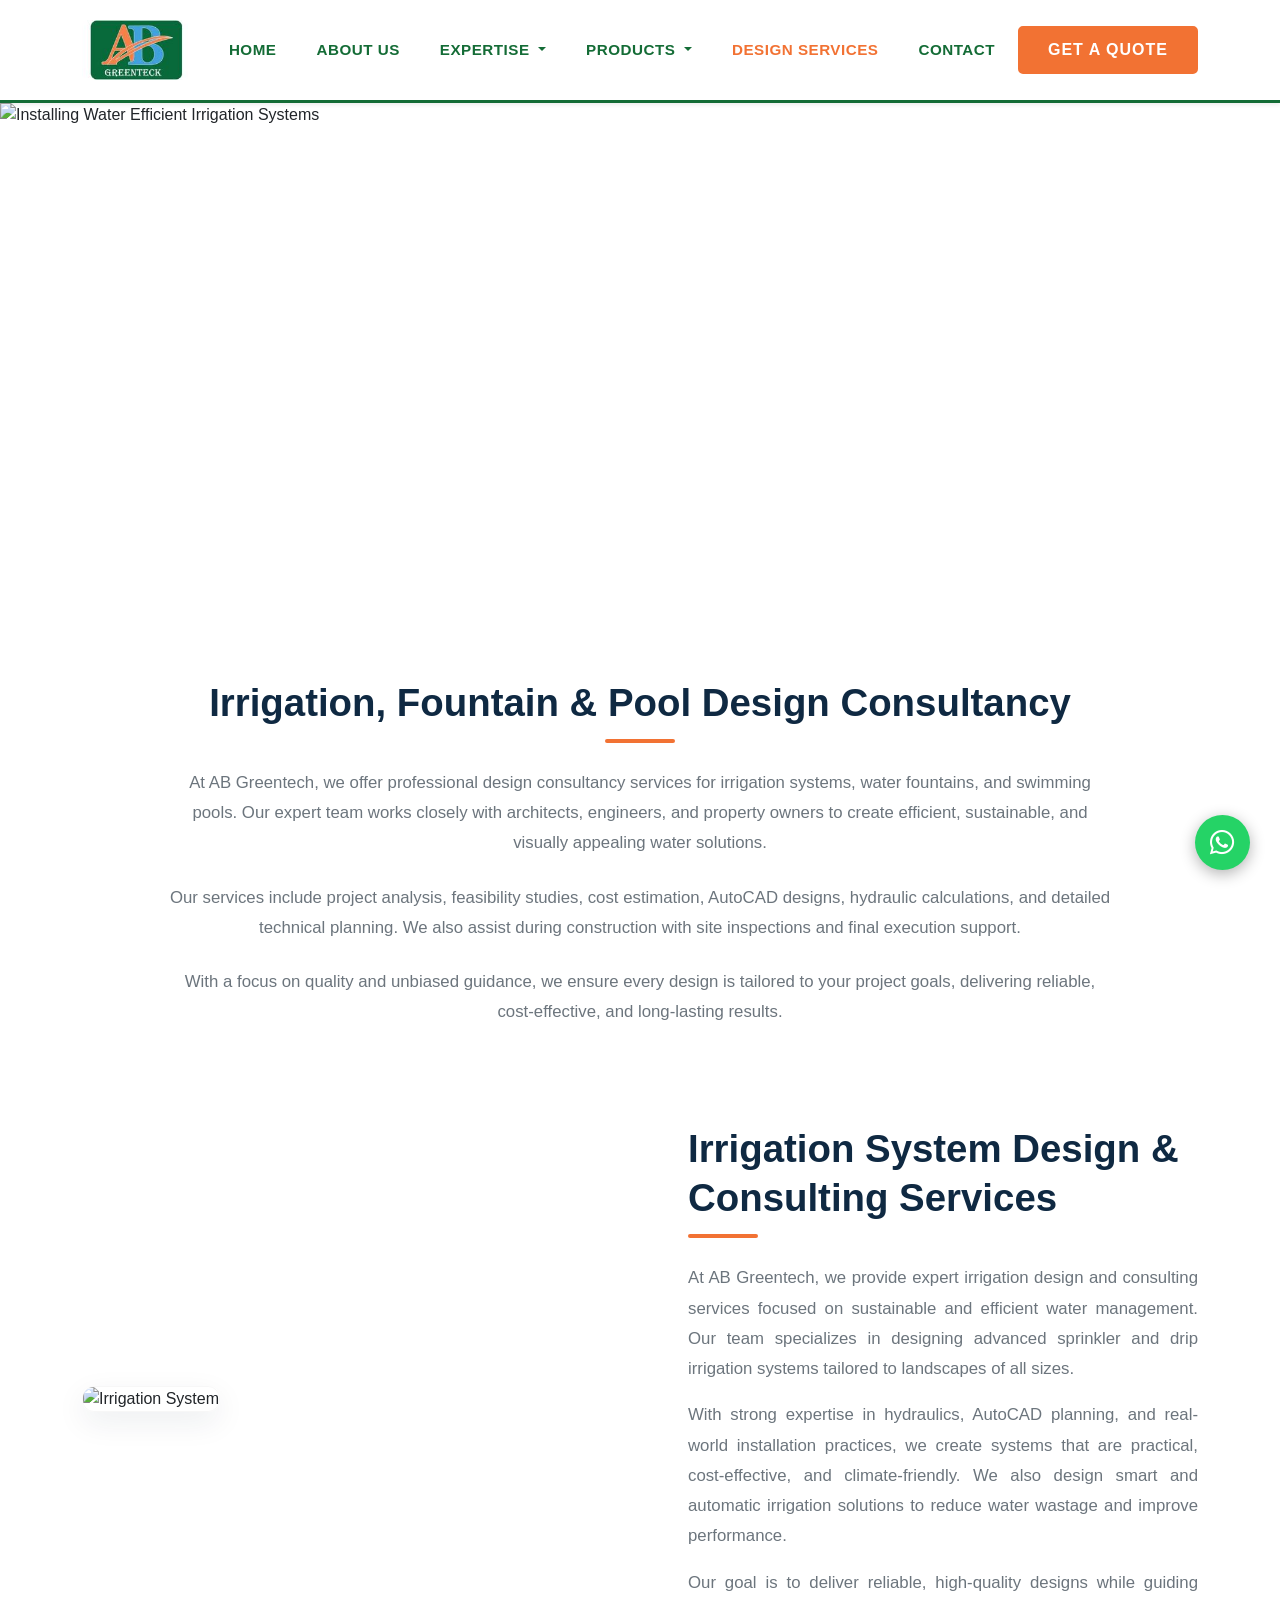
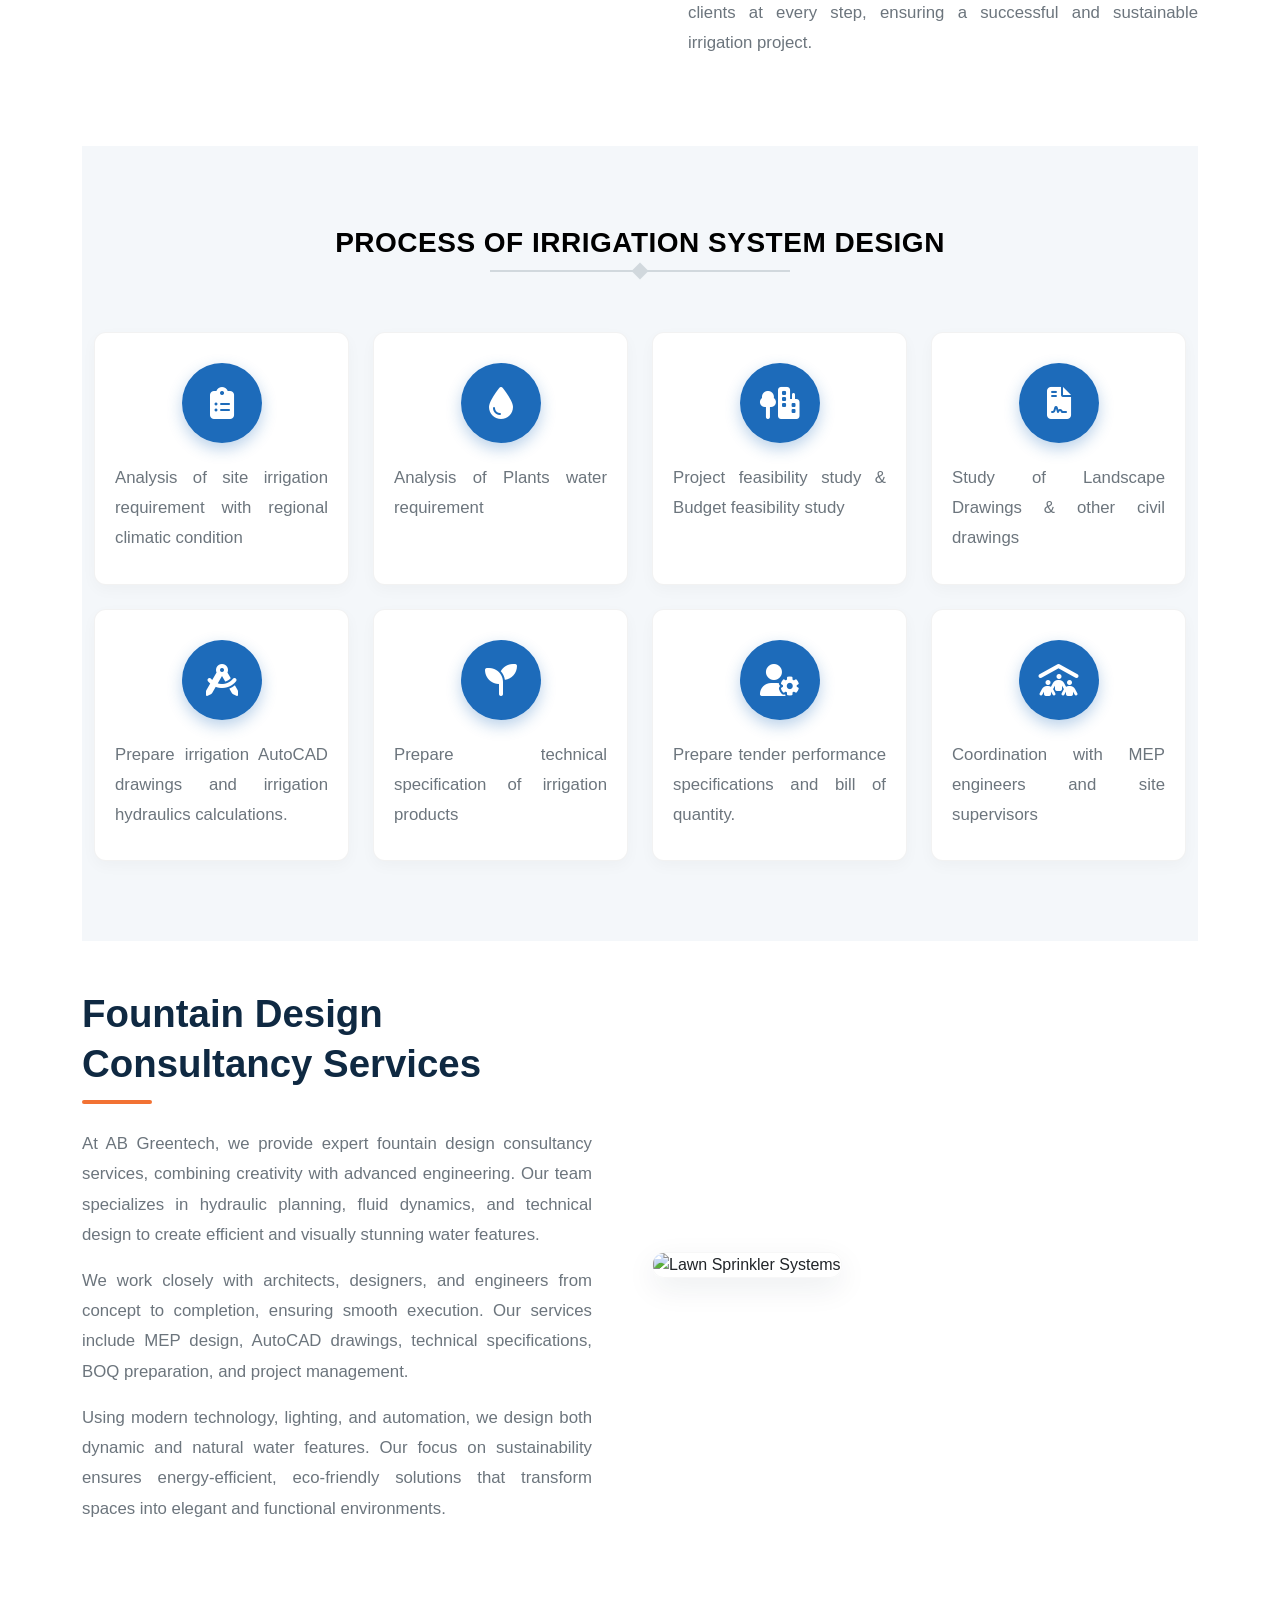
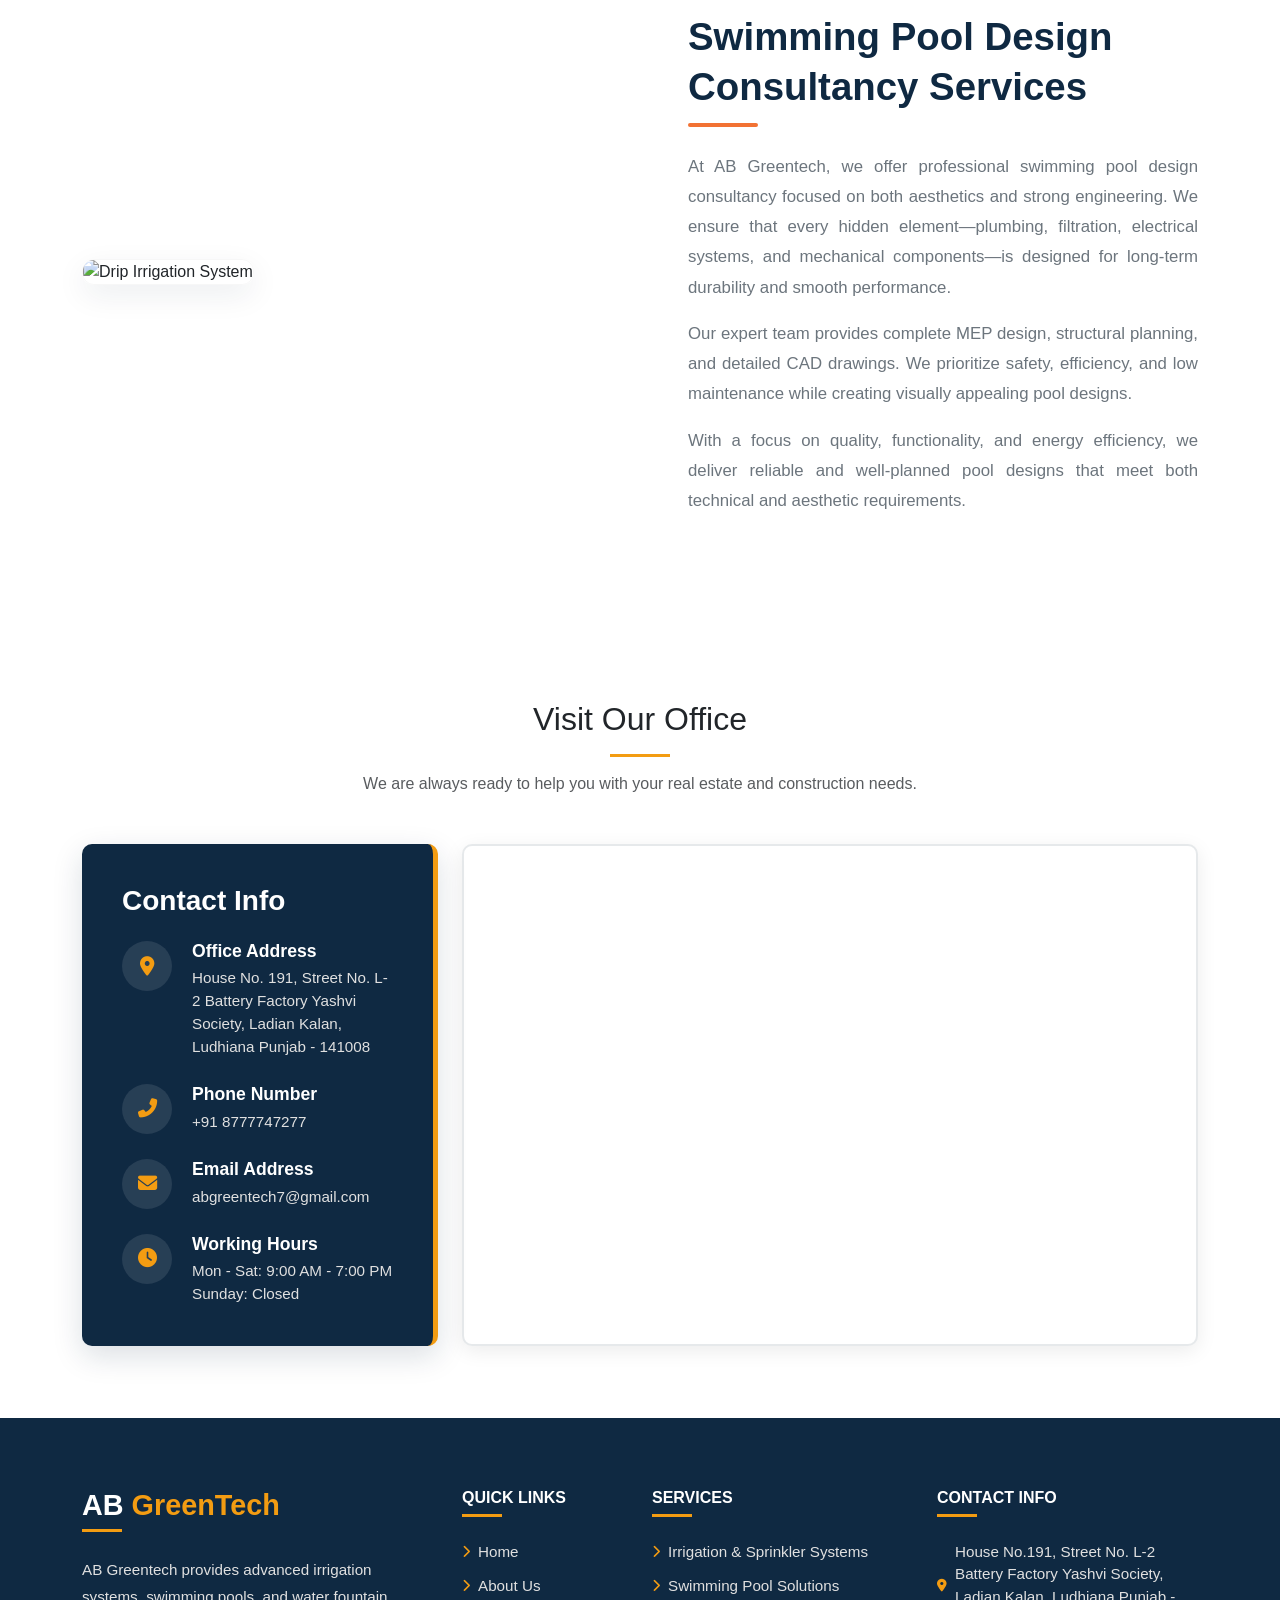
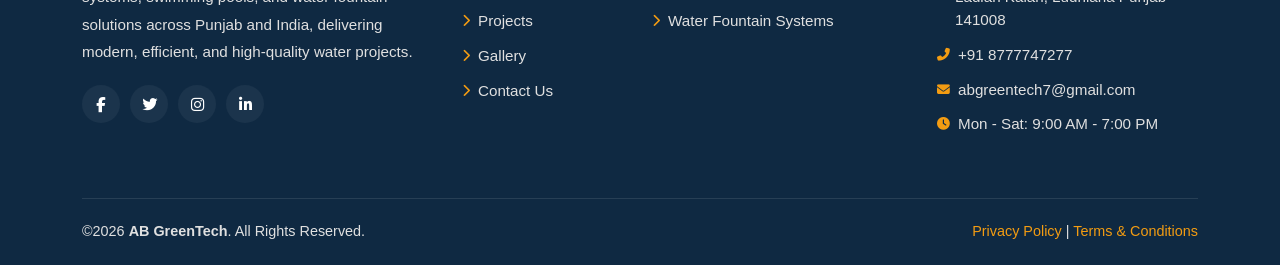
==== about.html @ 2b4dbdc3 "code updated" ====
<!DOCTYPE html>
<html lang="en">
<head>
    <meta charset="UTF-8">
    <meta name="viewport" content="width=device-width, initial-scale=1.0">
    <title>AB Green Tech | Premium Irrigation Systems</title>
    
    <link href="https://cdn.jsdelivr.net/npm/bootstrap@5.3.0/dist/css/bootstrap.min.css" rel="stylesheet">
    <link rel="stylesheet" href="https://cdnjs.cloudflare.com/ajax/libs/font-awesome/6.4.0/css/all.min.css">
    <link href="https://fonts.googleapis.com/css2?family=Poppins:wght@500;600;700&family=Roboto:wght@300;400;500&display=swap" rel="stylesheet">

    <link rel="stylesheet" href="style.css">
</head>
<body>

      <!-- ================== Header Section ================ -->
    <nav class="navbar navbar-expand-lg sticky-top shadow-sm">
    <div class="container">
      <a class="navbar-brand" href="/">
        <img src="images/ABGreenTech_logo.jpg" alt="AB Greenteck Logo" height="60" width="auto" />
      </a>

      <button class="navbar-toggler border-0" type="button" data-bs-toggle="collapse" data-bs-target="#navbarNav"
        aria-controls="navbarNav" aria-expanded="false" aria-label="Toggle navigation">
        <span class="navbar-toggler-icon"></span>
      </button>

      <div class="collapse navbar-collapse justify-content-center" id="navbarNav">
        <ul class="navbar-nav">
          <li class="nav-item">
            <a class="nav-link" href="/">Home</a>
          </li>
          <li class="nav-item">
            <a class="nav-link" href="about.html">About Us</a>
          </li>

          <li class="nav-item dropdown">
            <a class="nav-link dropdown-toggle" href="#" id="servicesDropdown" role="button" data-bs-toggle="dropdown"
              aria-expanded="false">
              Expertise
            </a>
            <ul class="dropdown-menu border-0 shadow-sm" aria-labelledby="servicesDropdown">
              <li>
                <a class="dropdown-item" href="smart-irrigation.html">IRRIGATION SYSTEMS</a>
              </li>
              <li>
                <a class="dropdown-item" href="water-fountain.html">FOUNTAIN & WATER FEATURES</a>
              </li>
              <li><a class="dropdown-item" href="pool.html">SWIMMING POOLS</a></li>
            </ul>
          </li>

          <li class="nav-item dropdown">
            <a class="nav-link dropdown-toggle" href="#" id="servicesDropdown" role="button" data-bs-toggle="dropdown"
              aria-expanded="false">
              PRODUCTS
            </a>
            <ul class="dropdown-menu border-0 shadow-sm" aria-labelledby="servicesDropdown">
              <li>
                <a class="dropdown-item text-uppercase" href="smart-irrigation.html">Irrigation Equipments</a>
              </li>
              <li>
                <a class="dropdown-item text-uppercase" href="water-fountain.html">WATER FOUNTAIN Equipments</a>
              </li>
              <li><a class="dropdown-item text-uppercase" href="pool.html">SWIMMING Equipments </a></li>
            </ul>
          </li>
          <li class="nav-item">
            <a class="nav-link active" href="design-services.html">Design Services</a>
          </li>
          <li class="nav-item">
            <a class="nav-link" href="contact.html">Contact</a>
          </li>
        </ul>
      </div>

      <div class="d-none d-lg-block">
        <a href="contact.html" class="btn btn-ab-theme">Get a Quote</a>
      </div>
    </div>
  </nav>

    <div class="hero-banner">
        <img src="https://blurain.in/wp-content/uploads/2024/10/professional-water-fountains-671b62313dab2.webp" alt="Installing Water Efficient Irrigation Systems">
    </div>

    <div class="container section-padding text-center">
        <div class="row justify-content-center">
            <div class="col-lg-10">
                <h2 class="section-title text-center">Irrigation, Fountain & Pool Design Consultancy</h2>
                <p class="mt-4 text-center">At AB Greentech, we offer professional design consultancy services for irrigation systems, water fountains, and swimming pools. Our expert team works closely with architects, engineers, and property owners to create efficient, sustainable, and visually appealing water solutions.</p>

                <p class="mt-4 text-center">Our services include project analysis, feasibility studies, cost estimation, AutoCAD designs, hydraulic calculations, and detailed technical planning. We also assist during construction with site inspections and final execution support.</p>

                <p class="mt-4 text-center">With a focus on quality and unbiased guidance, we ensure every design is tailored to your project goals, delivering reliable, cost-effective, and long-lasting results.</p>
            </div>
        </div>
    </div>

    <div class="container pb-5">
        <div class="row align-items-center mb-5 pb-lg-4">
            <div class="col-md-6">
                <img src="https://blurain.in/wp-content/uploads/2024/10/2.jpg" alt="Irrigation System" class="content-img">
            </div>
            <div class="col-md-6 ps-lg-5">
                <h2 class="section-title">Irrigation System Design & Consulting Services</h2>
                <p>
                  At AB Greentech, we provide expert irrigation design and consulting services focused on sustainable and efficient water management. Our team specializes in designing advanced sprinkler and drip irrigation systems tailored to landscapes of all sizes.
                  </p>
                  <p>
                  With strong expertise in hydraulics, AutoCAD planning, and real-world installation practices, we create systems that are practical, cost-effective, and climate-friendly. We also design smart and automatic irrigation solutions to reduce water wastage and improve performance.
                </p>
                  <p>
                  Our goal is to deliver reliable, high-quality designs while guiding clients at every step, ensuring a successful and sustainable irrigation project.
                </p>
            </div>
        </div>

        <section class="process-section">
      <div class="container-fluid">
        
        <div class="text-center">
          <h2 class="process-heading">Process Of Irrigation System Design</h2>
          <div class="custom-divider"></div>
        </div>

        <div class="row g-4">
          
          <div class="col-12 col-sm-6 col-lg-3">
            <div class="icon-box">
              <div class="icon-wrapper">
                <i class="fa-solid fa-clipboard-list"></i>
              </div>
              <p class="icon-box-text">Analysis of site irrigation requirement with regional climatic condition</p>
            </div>
          </div>

          <div class="col-12 col-sm-6 col-lg-3">
            <div class="icon-box">
              <div class="icon-wrapper">
                <i class="fa-solid fa-droplet"></i>
              </div>
              <p class="icon-box-text">Analysis of Plants water requirement</p>
            </div>
          </div>

          <div class="col-12 col-sm-6 col-lg-3">
            <div class="icon-box">
              <div class="icon-wrapper">
                <i class="fa-solid fa-tree-city"></i>
              </div>
              <p class="icon-box-text">Project feasibility study & Budget feasibility study</p>
            </div>
          </div>

          <div class="col-12 col-sm-6 col-lg-3">
            <div class="icon-box">
              <div class="icon-wrapper">
                <i class="fa-solid fa-file-contract"></i>
              </div>
              <p class="icon-box-text">Study of Landscape Drawings & other civil drawings</p>
            </div>
          </div>

          <div class="col-12 col-sm-6 col-lg-3">
            <div class="icon-box">
              <div class="icon-wrapper">
                <i class="fa-solid fa-compass-drafting"></i>
              </div>
              <p class="icon-box-text">Prepare irrigation AutoCAD drawings and irrigation hydraulics calculations.</p>
            </div>
          </div>

          <div class="col-12 col-sm-6 col-lg-3">
            <div class="icon-box">
              <div class="icon-wrapper">
                <i class="fa-solid fa-seedling"></i>
              </div>
              <p class="icon-box-text">Prepare technical specification of irrigation products</p>
            </div>
          </div>

          <div class="col-12 col-sm-6 col-lg-3">
            <div class="icon-box">
              <div class="icon-wrapper">
                <i class="fa-solid fa-user-gear"></i>
              </div>
              <p class="icon-box-text">Prepare tender performance specifications and bill of quantity.</p>
            </div>
          </div>

          <div class="col-12 col-sm-6 col-lg-3">
            <div class="icon-box">
              <div class="icon-wrapper">
                <i class="fa-solid fa-people-roof"></i>
              </div>
              <p class="icon-box-text">Coordination with MEP engineers and site supervisors</p>
            </div>
          </div>

        </div> </div>
    </section>

        <div class="row align-items-center my-5 pb-lg-4 flex-md-row-reverse">
            <div class="col-md-6">
                <img src="https://blurain.in/wp-content/uploads/2024/10/3-e1729254098242.jpg" alt="Lawn Sprinkler Systems" class="content-img">
            </div>
            <div class="col-md-6 pe-lg-5">
                <h2 class="section-title">Fountain Design Consultancy Services</h2>
                <p>At AB Greentech, we provide expert fountain design consultancy services, combining creativity with advanced engineering. Our team specializes in hydraulic planning, fluid dynamics, and technical design to create efficient and visually stunning water features.</p>

                <p>We work closely with architects, designers, and engineers from concept to completion, ensuring smooth execution. Our services include MEP design, AutoCAD drawings, technical specifications, BOQ preparation, and project management.</p>

                <p>Using modern technology, lighting, and automation, we design both dynamic and natural water features. Our focus on sustainability ensures energy-efficient, eco-friendly solutions that transform spaces into elegant and functional environments.</p>
            </div>
        </div>

        <div class="row align-items-center mb-5">
            <div class="col-md-6">
                <img src="https://blurain.in/wp-content/uploads/2024/10/4.jpg" alt="Drip Irrigation System" class="content-img">
            </div>
            <div class="col-md-6 ps-lg-5">
                <h2 class="section-title">Swimming Pool Design Consultancy Services</h2>
                <p>
                    At AB Greentech, we offer professional swimming pool design consultancy focused on both aesthetics and strong engineering. We ensure that every hidden element—plumbing, filtration, electrical systems, and mechanical components—is designed for long-term durability and smooth performance.
                </p>
                <p>
                  Our expert team provides complete MEP design, structural planning, and detailed CAD drawings. We prioritize safety, efficiency, and low maintenance while creating visually appealing pool designs.
                </p>
                <p>
                  With a focus on quality, functionality, and energy efficiency, we deliver reliable and well-planned pool designs that meet both technical and aesthetic requirements.
                </p>
            </div>
        </div>
    </div>

  <!-- ================== NAP Section ============= -->
  <section class="py-5 bg-white" id="contact-nap">
    <div class="container py-4">
      <div class="text-center mb-5">
        <h2 class="text-center">Visit Our Office</h2>
        <div style="
              width: 60px;
              height: 3px;
              background-color: var(--accent-gold);
              margin: 15px auto;
            "></div>
        <p class="text-muted">
          We are always ready to help you with your real estate and
          construction needs.
        </p>
      </div>

      <div class="row g-4 align-items-stretch">
        <div class="col-lg-4">
          <div class="nap-box">
            <h3 class="fw-bold mb-4" style="font-family: &quot;Montserrat&quot;, sans-serif">
              Contact Info
            </h3>

            <div class="nap-item">
              <div class="nap-icon">
                <i class="fas fa-map-marker-alt"></i>
              </div>
              <div class="nap-text">
                <h5>Office Address</h5>
                <p>
                  House No. 191, Street No. L-2 Battery Factory Yashvi Society, Ladian Kalan, Ludhiana Punjab - 141008
                </p>
              </div>
            </div>

            <div class="nap-item">
              <div class="nap-icon"><i class="fas fa-phone-alt"></i></div>
              <div class="nap-text">
                <h5>Phone Number</h5>
                <a href="tel:+918777747277">+91 8777747277</a><br />
              </div>
            </div>

            <div class="nap-item">
              <div class="nap-icon"><i class="fas fa-envelope"></i></div>
              <div class="nap-text">
                <h5>Email Address</h5>
                <a href="mailto:abgreentech7@gmail.com">abgreentech7@gmail.com</a>
              </div>
            </div>

            <div class="nap-item mb-0">
              <div class="nap-icon"><i class="fas fa-clock"></i></div>
              <div class="nap-text">
                <h5>Working Hours</h5>
                <p>Mon - Sat: 9:00 AM - 7:00 PM<br />Sunday: Closed</p>
              </div>
            </div>
          </div>
        </div>

        <div class="col-lg-8">
          <div class="map-wrapper">
            <iframe
              src="https://www.google.com/maps/embed?pb=!1m18!1m12!1m3!1d115330.14725357997!2d81.7645161327179!3d25.435801083984632!2m3!1f0!2f0!3f0!3m2!1i1024!2i768!4f13.1!3m3!1m2!1s0x398534c9b20bd49f%3A0xa2237856ad4041a!2sPrayagraj%2C%20Uttar%20Pradesh!5e0!3m2!1sen!2sin!4v1700000000000!5m2!1sen!2sin"
              width="100%" height="100%" style="border: 0" allowfullscreen="" loading="lazy"
              referrerpolicy="no-referrer-when-downgrade">
            </iframe>
          </div>
        </div>
      </div>
    </div>
  </section>

  <!-- ================== Footer Section Start ================== -->
  <footer class="footer-area">
    <div class="container">
      <div class="row g-4">
        <div class="col-lg-4 col-md-6">
          <h3 class="footer-heading" style="font-size: 1.8rem; border: none; font-weight: 800">
            AB <span style="color: var(--accent-gold)">GreenTech</span>
          </h3>
          <p class="mt-4 pe-lg-4">
           AB Greentech provides advanced irrigation systems, swimming pools, and water fountain solutions across Punjab and India, delivering modern, efficient, and high-quality water projects.
          </p>
          <div class="footer-social">
            <a href="#" aria-label="Facebook"><i class="fab fa-facebook-f"></i></a>
            <a href="#" aria-label="Twitter"><i class="fab fa-twitter"></i></a>
            <a href="#" aria-label="Instagram"><i class="fab fa-instagram"></i></a>
            <a href="#" aria-label="LinkedIn"><i class="fab fa-linkedin-in"></i></a>
          </div>
        </div>

        <div class="col-lg-2 col-md-6">
          <h4 class="footer-heading text-uppercase fs-6">Quick Links</h4>
          <ul class="footer-links mt-4">
            <li>
              <a href=""><i class="fas fa-chevron-right"></i> Home</a>
            </li>
            <li>
              <a href=""><i class="fas fa-chevron-right"></i> About Us</a>
            </li>
            <li>
              <a href=""><i class="fas fa-chevron-right"></i> Projects</a>
            </li>
            <li>
              <a href=""><i class="fas fa-chevron-right"></i> Gallery</a>
            </li>
            <li>
              <a href=""><i class="fas fa-chevron-right"></i> Contact Us</a>
            </li>
          </ul>
        </div>

        <div class="col-lg-3 col-md-6">
          <h4 class="footer-heading text-uppercase fs-6">Services</h4>
          <ul class="footer-links mt-4">
            <li>
              <a href=""><i class="fas fa-chevron-right"></i> Irrigation & Sprinkler Systems</a>
            </li>
            <li>
              <a href=""><i class="fas fa-chevron-right"></i> Swimming Pool Solutions</a>
            </li>
            <li>
              <a href=""><i class="fas fa-chevron-right"></i> Water Fountain Systems</a>
            </li>
            <!-- <li>
              <a href="#"><i class="fas fa-chevron-right"></i> Privacy & Policy</a>
            </li>
            <li>
              <a href="#"><i class="fas fa-chevron-right"></i> Term & Conditions</a>
            </li>  -->
          </ul>
        </div>

        <!-- ========= Contact Info ======== -->
        <div class="col-lg-3 col-md-6">
          <h4 class="footer-heading text-uppercase fs-6">Contact Info</h4>
          <ul class="footer-links mt-4">
            <li>
              <a href="#"><i class="fas fa-map-marker-alt"></i>House No.191, Street No. L-2 Battery Factory Yashvi Society, Ladian Kalan, Ludhiana Punjab - 141008
</a>
            </li>
            <li>
              <a href="tel:+918777747277"><i class="fas fa-phone-alt"></i> +91 8777747277</a>
            </li>
            <li>
              <a href="mailto:abgreentech7@gmail.com"><i class="fas fa-envelope"></i>
                abgreentech7@gmail.com</a>
            </li>
            <li>
              <a href="#"><i class="fas fa-clock"></i> Mon - Sat: 9:00 AM - 7:00 PM</a>
            </li>
          </ul>
        </div>
      </div>

      <div class="footer-bottom">
        <div class="row align-items-center">
          <div class="col-md-6 text-center text-md-start mb-3 mb-md-0">
            <p>
              &copy;2026 <strong>AB GreenTech</strong>. All Rights Reserved.
            </p>
          </div>
          <div class="col-md-6 text-center text-md-end">
            <p>
              <a href="#">Privacy Policy</a> |
              <a href="#">Terms & Conditions</a>
            </p>
          </div>
        </div>
      </div>
    </div>
  </footer>

  <!-- ======= Floating Icons ========= -->
  <div class="floating-action-menu">
    <a href="tel:+918777747277" class="floating-btn btn-call-floating d-flex d-md-none" aria-label="Call Us">
      <i class="fa-solid fa-phone"></i>
    </a>

    <a href="https://wa.me/918777747277" target="_blank" class="floating-btn btn-whatsapp-floating"
      aria-label="WhatsApp Us">
      <i class="fab fa-whatsapp"></i>
    </a>
  </div>

  <script src="https://cdn.jsdelivr.net/npm/bootstrap@5.3.0/dist/js/bootstrap.bundle.min.js"></script>
  <script src="/script.js"></script>

</body>
</html>
---- style.css ----
/* ============================================ 
   1. GLOBAL VARIABLES & RESET
   ============================================ */
:root {
  /* AB Green Tech Brand Colors */
  --ab-green: #146c36;
  --ab-orange: #f27233;
  --ab-blue: #40a0db;

  /* UI Theme Colors */
  --primary-navy: #0f2942;
  --accent-gold: #f39c12;
  --accent-gold-hover: #d68910;
  --light-bg: #f8f9fa;
  --text-main: #4a4a4a;
  --text-muted: #6c757d;
}

* {
  padding: 0;
  margin: 0;
  box-sizing: border-box;
}

body,
html {
  font-family: "Montserrat", sans-serif;
  overflow-x: hidden;
  width: 100%;
}

.sec-color {
  background-color: var(--light-bg) !important;
}

/* ============================================ 
   2. NAVBAR / HEADER
   ============================================ */
.navbar {
  background-color: #ffffff;
  padding: 15px 0;
  border-bottom: 3px solid var(--ab-green);
}

.navbar-brand img {
  border-radius: 6px;
  object-fit: contain;
  transition: transform 0.3s ease;
}

.navbar-brand img:hover {
  transform: scale(1.05);
}

.nav-link {
  font-family: "Montserrat", sans-serif;
  font-weight: 600;
  color: var(--ab-green) !important;
  margin: 0 12px;
  font-size: 0.95rem;
  text-transform: uppercase;
  letter-spacing: 0.5px;
  transition: color 0.3s ease;
}

.nav-link:hover,
.nav-link.active {
  color: var(--ab-orange) !important;
}

.dropdown-menu {
  border-top: 3px solid var(--ab-orange) !important;
}

.dropdown-item {
  font-weight: 500;
  color: var(--ab-green);
}

.dropdown-item:hover {
  background-color: rgba(242, 114, 51, 0.1);
  color: var(--ab-orange);
}

.btn-ab-theme {
  background-color: var(--ab-orange);
  color: #fff;
  font-weight: 600;
  padding: 10px 28px;
  border-radius: 5px;
  text-transform: uppercase;
  letter-spacing: 1px;
  transition: all 0.3s ease;
  border: 2px solid var(--ab-orange);
}

.btn-ab-theme:hover {
  background-color: var(--ab-green);
  border-color: var(--ab-green);
  color: #fff;
  box-shadow: 0 4px 15px rgba(20, 108, 54, 0.3);
}

/* ============================================ 
   3. HERO MAIN SLIDER (Scoped strictly to avoid overlapping)
   ============================================ */
.hero-carousel,
.hero-carousel .carousel-inner,
.hero-carousel .carousel-item {
  height: 90vh;
  width: 100%;
  min-height: 300px;
}

.hero-carousel .carousel-item {
  background-size: cover;
  background-position: center center;
  background-repeat: no-repeat;
}

.hero-carousel .carousel-overlay {
  position: absolute;
  top: 0;
  left: 0;
  width: 100%;
  height: 100%;
  background-color: rgba(0, 0, 0, 0.6);
  z-index: 1;
}

.hero-carousel .carousel-content {
  position: relative;
  z-index: 2;
  height: 100%;
}

.hero-subheading {
  font-size: 1.2rem;
  letter-spacing: 3px;
  font-weight: 400;
  color: #f8f9fa;
  text-transform: uppercase;
  max-width: 800px;
}

.hero-heading {
  font-size: 3rem;
  font-weight: 700;
  color: #ffffff;
  text-transform: capitalize;
  max-width: 800px;
}

.btn-hero {
  padding: 12px 35px;
  font-size: 1rem;
  font-weight: 600;
  text-transform: uppercase;
  letter-spacing: 1px;
  border-radius: 50px;
  background-color: transparent;
  color: #fff;
  border: 2px solid #fff;
  transition: all 0.3s ease;
}

.btn-hero:hover {
  background-color: #fff;
  color: #000;
  transform: translateY(-3px);
}

/* Hero Slider Arrows */
.hero-carousel .carousel-control-next-icon,
.hero-carousel .carousel-control-prev-icon {
  position: absolute;
  background-color: var(--accent-gold-hover);
  padding: 40px 5px !important;
}

.hero-carousel .carousel-control-next-icon {
  right: 0px !important;
}
.hero-carousel .carousel-control-prev-icon {
  left: 0px !important;
}

/* Hero Text Animation */
.hero-carousel .carousel-item .hero-subheading,
.hero-carousel .carousel-item .hero-heading,
.hero-carousel .carousel-item .btn-hero {
  opacity: 0;
  transform: translateY(30px);
  transition:
    opacity 0.8s ease,
    transform 0.8s ease;
}

.hero-carousel .carousel-item.active .hero-subheading {
  opacity: 1;
  transform: translateY(0);
  transition-delay: 0.2s;
}
.hero-carousel .carousel-item.active .hero-heading {
  opacity: 1;
  transform: translateY(0);
  transition-delay: 0.4s;
}
.hero-carousel .carousel-item.active .btn-hero {
  opacity: 1;
  transform: translateY(0);
  transition-delay: 0.6s;
}

    /* ============================================ 
       5. Stats Section
    ============================================ */
    .stat-box {
      padding: 40px 20px;
      text-align: center;
      background: #fff;
      border-radius: 8px;
      box-shadow: 0 10px 30px rgba(0, 0, 0, 0.08);
      transition: transform 0.3s ease;
      border-bottom: 4px solid transparent;
      height: 100%;
    }
    .stat-box:hover {
      transform: translateY(-10px);
      border-bottom: 4px solid var(--accent-gold);
    }
    .stat-box h3 {
      font-size: 3rem;
      font-weight: 800;
      color: var(--primary-navy);
    }
    .stat-box span.counter-plus {
      color: var(--accent-gold);
    }


/* ============================================ 
   4. PROJECT CARDS & SMALL SLIDER
   ============================================ */
.project-card {
  box-shadow: 0 5px 20px rgba(0, 0, 0, 0.05);
  border: none;
  border-radius: 10px;
  overflow: hidden;
  transition:
    transform 0.3s ease,
    box-shadow 0.3s ease;
  background: #fff;
}

.project-card:hover {
  transform: translateY(-8px);
  box-shadow: 0 15px 30px rgba(0, 0, 0, 0.1);
}

.project-card .card-title {
  font-size: 1.25rem;
}

/* Project Card Mini-Slider */
.slider-img {
  height: 250px;
  object-fit: cover;
  width: 100%;
}

.custom-small-dots {
  margin-bottom: 10px;
}

.custom-small-dots [data-bs-target] {
  width: 8px !important;
  height: 8px !important;
  border-radius: 50%;
  margin: 0 4px;
  background-color: #ffffff;
  border: none;
  opacity: 0.5;
  transition:
    opacity 0.3s ease,
    transform 0.3s ease;
  background-clip: padding-box;
  border-top: 0;
  border-bottom: 0;
}

.custom-small-dots .active {
  opacity: 1;
  transform: scale(1.3);
}

.custom-carousel-arrow {
  opacity: 0;
  transition: opacity 0.3s ease;
  width: 15%; /* Prevents arrows from taking up the whole image click area */
}

.project-card:hover .custom-carousel-arrow {
  opacity: 0.8;
}

/* Buttons inside cards */
.btn-theme {
  background-color: var(--accent-gold);
  color: #fff;
  font-weight: 600;
  border: none;
  padding: 10px 25px;
  transition: all 0.3s ease;
  text-transform: uppercase;
  letter-spacing: 0.5px;
}

.btn-theme:hover {
  background-color: var(--accent-gold-hover);
  color: #fff;
  transform: translateY(-2px);
  box-shadow: 0 4px 10px rgba(243, 156, 18, 0.3);
}

.btn-outline-theme {
  background-color: transparent;
  color: var(--primary-navy);
  border: 2px solid var(--primary-navy);
  font-weight: 600;
  padding: 8px 25px;
  transition: all 0.3s ease;
  text-transform: uppercase;
}

.btn-outline-theme:hover {
  background-color: var(--primary-navy);
  color: #fff;
}

/* ============================================ 
   5. WHY CHOOSE US
   ============================================ */
.feature-box {
  background: #fff;
  border-radius: 10px;
  padding: 40px 20px;
  text-align: center;
  box-shadow: 0 5px 20px rgba(0, 0, 0, 0.05);
  transition: all 0.3s ease;
  border-bottom: 4px solid transparent;
  height: 100%;
}

.feature-box:hover {
  transform: translateY(-10px);
  box-shadow: 0 15px 30px rgba(15, 41, 66, 0.1);
  border-color: var(--accent-gold);
}

.feature-icon-wrapper {
  width: 80px;
  height: 80px;
  border-radius: 50%;
  background-color: rgba(243, 156, 18, 0.1);
  color: var(--accent-gold);
  display: flex;
  align-items: center;
  justify-content: center;
  font-size: 2.2rem;
  margin: 0 auto 25px auto;
  transition: all 0.3s ease;
}

.feature-box:hover .feature-icon-wrapper {
  background-color: var(--accent-gold);
  color: #fff;
  transform: scale(1.1);
}

.feature-box h5 {
  font-weight: 700;
  color: var(--primary-navy);
  margin-bottom: 15px;
}

.feature-box p {
  color: var(--text-muted);
  font-size: 0.95rem;
  margin-bottom: 0;
}

/* ============================================ 
   6. ABOUT US 
   ============================================ */
.about-content-box {
  max-height: 220px;
  overflow: hidden;
  transition: max-height 0.5s ease-in-out;
  position: relative;
}

.about-content-text {
  color: var(--text-muted);
  line-height: 1.8;
  font-size: 0.95rem;
  text-align: justify;
}

.about-content-text h5 {
  color: #333;
  font-weight: 700;
  margin-top: 1.5rem;
  margin-bottom: 0.5rem;
  font-size: 1.1rem;
}

.about-content-text ul {
  list-style-type: none;
  padding-left: 0;
  margin-bottom: 1rem;
}

.about-content-text ul li {
  position: relative;
  padding-left: 1.5rem;
  margin-bottom: 0.25rem;
}

.about-content-text ul li::before {
  content: "•";
  color: var(--accent-gold);
  font-weight: bold;
  position: absolute;
  left: 0;
  font-size: 1.2em;
  line-height: 1;
}

.about-fade-overlay {
  position: absolute;
  bottom: 0;
  left: 0;
  width: 100%;
  height: 100px;
  background: linear-gradient(
    to bottom,
    rgba(255, 255, 255, 0),
    rgba(255, 255, 255, 1)
  );
  pointer-events: none;
  transition: opacity 0.3s ease;
}

/* ============================================ 
   7. GALLERY, FILTERS & LIGHTBOX
   ============================================ */

/* Scrollable Filter Container for Mobile */
.gallery-filter-container {
  width: 100%;
  overflow-x: auto;
  -webkit-overflow-scrolling: touch;
  scrollbar-width: none; /* Hide scrollbar for Firefox */
  padding-bottom: 10px;
}

/* Hide scrollbar for Chrome/Safari/Edge */
.gallery-filter-container::-webkit-scrollbar {
  display: none;
}

/* Flexbox setup for the buttons */
.gallery-filters {
  display: inline-flex;
  gap: 12px;
  flex-wrap: nowrap;
  padding: 0 10px;
  margin: 0 auto;
}

/* Filter Buttons Style */
.filter-btn {
  background-color: transparent;
  border: 2px solid var(--accent-gold, #25A25A);
  color: #333;
  padding: 8px 24px;
  border-radius: 30px;
  font-weight: 500;
  font-family: inherit;
  white-space: nowrap;
  flex-shrink: 0;
  transition: all 0.3s ease;
  cursor: pointer;
}

.filter-btn:hover,
.filter-btn.active {
  background-color: var(--accent-gold, #25A25A);
  color: #fff;
  box-shadow: 0 4px 10px rgba(0, 0, 0, 0.15);
}

/* Gallery Items Transition & Hide Class */
.gallery-wrap {
  transition: transform 0.4s ease, opacity 0.4s ease;
}

.gallery-wrap.hide {
  display: none; /* JS is class ko use karega image hide karne ke liye */
}

/* Image Card Styling */
.gallery-item {
  border-radius: 10px;
  overflow: hidden;
  position: relative;
  cursor: pointer;
  box-shadow: 0 5px 15px rgba(0, 0, 0, 0.05);
  border: 3px solid transparent;
  transition: all 0.3s ease;
}

.gallery-item:hover {
  border-color: var(--accent-gold, #25A25A);
  box-shadow: 0 10px 25px rgba(15, 41, 66, 0.15);
}

.gallery-item img {
  width: 100%;
  height: 280px;
  object-fit: cover;
  transition: transform 0.5s ease;
  display: block;
}

.gallery-item:hover img {
  transform: scale(1.1);
}

/* Hover Dark Overlay with Icon */
.gallery-overlay {
  position: absolute;
  top: 0; left: 0; right: 0; bottom: 0;
  background: rgba(15, 41, 66, 0.6);
  display: flex;
  align-items: center;
  justify-content: center;
  opacity: 0;
  transition: opacity 0.3s ease;
  z-index: 2;
}

.gallery-item:hover .gallery-overlay {
  opacity: 1;
}

.gallery-overlay i {
  color: #fff;
  font-size: 2.5rem;
  transform: translateY(20px);
  transition: transform 0.3s ease;
}

.gallery-item:hover .gallery-overlay i {
  transform: translateY(0);
}

/* Lightbox Modal Specific Styling */
#lightboxModal .modal-content {
  background-color: transparent;
  border: none;
  align-items: center;
}

#lightboxModal .btn-close {
  position: absolute;
  top: -15px;
  right: 0px;
  background-color: var(--accent-gold, #25A25A);
  opacity: 1;
  border-radius: 50%;
  padding: 12px;
  z-index: 1055;
  box-shadow: 0 4px 10px rgba(0, 0, 0, 0.3);
  transition: all 0.3s ease;
}

#lightboxModal .btn-close:hover {
  background-color: #fff;
  transform: scale(1.1);
}

#lightboxImage {
  border-radius: 10px;
  box-shadow: 0 10px 40px rgba(0, 0, 0, 0.5);
  max-height: 85vh;
  max-width: 100%;
  object-fit: contain;
  border: 4px solid #fff;
}

/* ============================================ 
   8. MODERN FAQ 
   ============================================ */
.modern-faq .accordion-item {
  border: 1px solid #eef0f3;
  border-radius: 12px !important;
  margin-bottom: 16px;
  background: #ffffff;
  box-shadow: 0 4px 15px rgba(0, 0, 0, 0.02);
  transition: all 0.3s ease;
  overflow: hidden;
}

.modern-faq .accordion-item:hover {
  border-color: rgba(243, 156, 18, 0.2);
  box-shadow: 0 10px 25px rgba(243, 156, 18, 0.08);
  transform: translateY(-2px);
}

.modern-faq .accordion-button {
  padding: 1.25rem 1.5rem;
  background: transparent;
  font-size: 1.05rem;
  color: #2c3e50;
  box-shadow: none !important;
}

.modern-faq .accordion-button::after {
  display: none !important;
}
.modern-faq .faq-text {
  padding-right: 15px;
  line-height: 1.4;
}

.modern-faq .faq-icon {
  width: 36px;
  height: 36px;
  border-radius: 50%;
  background-color: #f4f6f9;
  color: #a0aab5;
  display: flex;
  align-items: center;
  justify-content: center;
  flex-shrink: 0;
  margin-left: auto;
  font-size: 0.9rem;
  transition: all 0.4s cubic-bezier(0.4, 0, 0.2, 1);
}

.modern-faq .accordion-button:not(.collapsed) {
  background-color: #fff;
  color: var(--accent-gold) !important;
  border-bottom: 1px dashed #f0f0f0;
}

.modern-faq .accordion-button:not(.collapsed) .faq-icon {
  background-color: var(--accent-gold);
  color: #ffffff;
  transform: rotate(-180deg);
  box-shadow: 0 4px 10px rgba(243, 156, 18, 0.3);
}

.modern-faq .accordion-body {
  padding: 1.5rem;
  color: var(--text-muted);
  line-height: 1.7;
  font-size: 0.95rem;
  background-color: #fafbfc;
}

/* Read More Button Trick */
.dynamic-toggle-btn .show-less-text {
  display: none;
}
.dynamic-toggle-btn[aria-expanded="true"] .show-more-text {
  display: none;
}
.dynamic-toggle-btn[aria-expanded="true"] .show-less-text {
  display: inline;
}
.dynamic-toggle-btn:hover {
  transform: translateY(-3px);
}

/* ============================================ 
   9. NAP & CONTACT MAP
   ============================================ */
.nap-box {
  background-color: var(--primary-navy);
  color: #fff;
  padding: 40px;
  border-radius: 10px;
  height: 100%;
  box-shadow: 0 10px 30px rgba(15, 41, 66, 0.15);
  border-right: 5px solid var(--accent-gold);
}

.nap-item {
  display: flex;
  align-items: flex-start;
  margin-bottom: 25px;
}

.nap-icon {
  width: 50px;
  height: 50px;
  border-radius: 50%;
  background: rgba(255, 255, 255, 0.1);
  color: var(--accent-gold);
  display: flex;
  align-items: center;
  justify-content: center;
  font-size: 1.2rem;
  margin-right: 20px;
  flex-shrink: 0;
  transition: all 0.3s ease;
}

.nap-item:hover .nap-icon {
  background: var(--accent-gold);
  color: #fff;
  transform: scale(1.1);
}
.nap-text h5 {
  margin-bottom: 5px;
  font-weight: 700;
  font-size: 1.1rem;
  color: #fff;
}
.nap-text p,
.nap-text a {
  color: #e0e0e0;
  margin: 0;
  text-decoration: none;
  font-size: 0.95rem;
  transition: color 0.3s;
}
.nap-text a:hover {
  color: var(--accent-gold);
}

.map-wrapper {
  border-radius: 10px;
  overflow: hidden;
  height: 100%;
  min-height: 400px;
  box-shadow: 0 5px 20px rgba(0, 0, 0, 0.08);
  border: 2px solid rgba(15, 41, 66, 0.1);
}

/* ============================================ 
   10. FOOTER 
   ============================================ */
.footer-area {
  background-color: var(--primary-navy);
  color: #e0e0e0;
  padding: 70px 0 20px;
  font-size: 0.95rem;
}
.footer-area p {
  line-height: 1.8;
}

.footer-heading {
  color: #fff;
  font-family: "Montserrat", sans-serif;
  font-weight: 700;
  margin-bottom: 20px;
  position: relative;
  padding-bottom: 10px;
}
.footer-heading::after {
  content: "";
  position: absolute;
  left: 0;
  bottom: 0;
  width: 40px;
  height: 3px;
  background-color: var(--accent-gold);
}

.footer-links {
  list-style: none;
  padding: 0;
  margin: 0;
}
.footer-links li {
  margin-bottom: 12px;
}
.footer-links a {
  color: #e0e0e0;
  text-decoration: none;
  transition: all 0.3s ease;
  display: flex;
  align-items: center;
}
.footer-links a i {
  color: var(--accent-gold);
  font-size: 0.8rem;
  margin-right: 8px;
  transition: transform 0.3s ease;
}
.footer-links a:hover {
  color: var(--accent-gold);
}
.footer-links a:hover i {
  transform: translateX(5px);
}

.footer-social {
  display: flex;
  gap: 10px;
  margin-top: 20px;
}
.footer-social a {
  display: inline-flex;
  align-items: center;
  justify-content: center;
  width: 38px;
  height: 38px;
  background-color: rgba(255, 255, 255, 0.05);
  color: #fff;
  border-radius: 50%;
  transition: all 0.3s ease;
  text-decoration: none;
  border: 1px solid transparent;
}
.footer-social a:hover {
  background-color: var(--accent-gold);
  border-color: var(--accent-gold);
  transform: translateY(-3px);
  box-shadow: 0 5px 15px rgba(243, 156, 18, 0.3);
}

.footer-bottom {
  border-top: 1px solid rgba(255, 255, 255, 0.1);
  margin-top: 50px;
  padding-top: 20px;
  text-align: center;
}
.footer-bottom p {
  margin: 0;
  font-size: 0.9rem;
}
.footer-bottom a {
  color: var(--accent-gold);
  text-decoration: none;
  transition: color 0.3s ease;
}
.footer-bottom a:hover {
  color: #fff;
}

/* ============================================ 
   11. FLOATING ACTION MENU
   ============================================ */
.floating-action-menu {
  position: fixed;
  bottom: 30px;
  right: 30px;
  display: flex;
  flex-direction: column;
  gap: 15px;
  z-index: 9999;
}
.floating-btn {
  width: 55px;
  height: 55px;
  border-radius: 50%;
  display: flex;
  align-items: center;
  justify-content: center;
  font-size: 28px;
  color: #fff;
  text-decoration: none;
  box-shadow: 0 4px 15px rgba(0, 0, 0, 0.3);
  transition: transform 0.3s ease;
}
.floating-btn:hover {
  transform: scale(1.1);
  color: black;
}
.btn-call-floating {
  background-color: var(--primary-navy);
}
.btn-whatsapp-floating {
  background-color: #25d366;
}

/* ============================================ 
   12. MOBILE RESPONSIVENESS (Media Queries)
   ============================================ */
@media (max-width: 768px) {
  p{
    font-size: 0.9rem !important;
  }
  body{
    padding: 0rem 0.2rem;
  }
  /* Hero Adjustments */
  .hero-carousel,
  .hero-carousel .carousel-inner,
  .hero-carousel .carousel-item {
    min-height: 300px !important;
    height: 40vh;
  }
  .hero-heading {
    font-size: 25px;
  }
  .hero-subheading {
    font-size: 15px;
  }
  .hero-carousel .z-3 {
    display: none !important;
  }

  /* FAQ Adjustments */
  .modern-faq .accordion-button {
    font-size: 0.95rem;
    padding: 1rem;
  }
  .modern-faq .faq-icon {
    width: 30px;
    height: 30px;
    font-size: 0.8rem;
  }
  .modern-faq .accordion-body {
    padding: 1rem;
    font-size: 0.9rem;
  }

  /* Floating Menu Adjustments */
  .floating-action-menu {
    bottom: 20px;
    right: 20px;
  }
}

/* ============================================ 
   Brands We Represent Section
   ============================================ */

.brand-logos-section {
    padding: 60px 0;
    background-color: #ffffff; 
}

/* Custom Decorative Separator (Dots and Line) */
.custom-separator {
    display: flex;
    align-items: center;
    justify-content: center;
    gap: 5px;
    width: max-content;
    margin-top: 8px;
}

.custom-separator .dot {
    width: 6px;
    height: 6px;
    background-color: #f27233; /* Blue matching the image */
    border-radius: 50%;
}

.custom-separator .line {
    width: 60px;
    height: 4px;
    background-color: #f27233; /* Blue matching the image */
    border-radius: 2px;
    margin-left: 2px;
}

/* The Sliding Track */
.brand-logos-wrapper {
    width: 100%;
    overflow: hidden;
    position: relative;
}

.brand-logo-track {
    display: flex;
    align-items: center;
    justify-content: space-between;
    gap: 20px;
    overflow-x: auto;
    scroll-snap-type: x mandatory; /* Enables native swipe snapping */
    scrollbar-width: none; /* Hides scrollbar in Firefox */
    -ms-overflow-style: none; /* Hides scrollbar in IE/Edge */
    padding: 10px 0;
}

/* Hides scrollbar in Chrome/Safari */
.brand-logo-track::-webkit-scrollbar {
    display: none;
}

/* Individual Logo Cards (Flat & Full Color like the image) */
.brand-logo-item {
    flex: 0 0 auto;
    scroll-snap-align: center; 
    display: flex;
    justify-content: center;
    align-items: center;
    padding: 10px;
    background: transparent;
    border: none;
    
    /* Desktop Default: Shows approx 7 logos */
    width: calc(14.28% - 20px); 
    min-width: 120px;
    height: 80px;
}

.brand-logo-item img {
    max-width: 100%;
    max-height: 60px;
    object-fit: contain;
    transition: transform 0.3s ease;
    /* Kept original colors to match your uploaded image */
}

.brand-logo-item:hover img {
    transform: scale(1.08); /* Slight zoom on hover for interactivity */
}

/* ============================================ 
   Mobile View: Show exactly 2 logos
   ============================================ */
@media (max-width: 768px) {
    .brand-logo-track {
        gap: 15px; 
        justify-content: flex-start; /* Aligns items to start for swiping */
    }
    
    .brand-logo-item {
        /* 50% width minus half the gap = exactly 2 items on screen */
        width: calc(50% - 7.5px);
        min-width: unset; 
        height: 70px;
    }
}


/* ============================================ 
   Page - smart-irrigation.html
   ============================================ */

/* Typography & Helpers */
.tracking-wide { letter-spacing: 2px; }
.tracking-wider { letter-spacing: 1px; }

.custom-line-height {
    line-height: 1.8;
    font-size: 15px;
}

.text-justify {
    text-align: justify;
    
}

/* 1. Hero Section */
.service-hero {
    position: relative;
    height: 55vh;           
    min-height: 400px;      
    background-size: cover;
    background-position: center;
    background-repeat: no-repeat;
}

.hero-overlay {
    position: absolute;
    top: 0; left: 0; width: 100%; height: 100%;
    /* Uses your brand's dark green mixed with black for readability */
    background: linear-gradient(to bottom, rgba(20, 108, 54, 0.75), rgba(15, 41, 66, 0.85)); 
    z-index: 1;
}

/* Custom Breadcrumb Arrow */
.service-hero .breadcrumb-item + .breadcrumb-item::before {
    content: "›"; 
    color: rgba(255, 255, 255, 0.5);
    font-size: 1.2rem;
    line-height: 1;
}

.service-hero .breadcrumb-item a:hover {
    color: var(--accent-gold) !important;
}

/* 2. Two-Column Image Wrapper */
.image-wrapper img {
    transition: transform 0.5s ease;
}

.image-wrapper:hover img {
    transform: scale(1.03); 
}

.object-fit-cover {
    object-fit: cover;
}

/* 3. Responsive Adjustments */
@media (max-width: 991.98px) {
    .service-hero {
        height: 45vh;
        min-height: 350px;
    }
    
    .service-hero h1.display-4 {
        font-size: 2.2rem; 
    }
    
    .image-wrapper img {
        height: 300px !important; 
    }
}

/* 
================================================
  Products Page
================================================
*/

       /* ============================================ 
   IRRIGATION SERVICES & ALTERNATING ROWS
   ============================================ */

/* --- Hero Banner (Static Image) --- */
.hero-banner {
    position: relative;
    width: 100%;
    height: 55vh;
    min-height: 400px;
    overflow: hidden;
}

.hero-banner img {
    width: 100%;
    height: 100%;
    object-fit: cover;
    display: block;
}

/* Fades the bottom of the image smoothly into the white background */
.hero-banner::after {
    content: '';
    position: absolute;
    bottom: 0; 
    left: 0; 
    width: 100%; 
    height: 35%;
    background: linear-gradient(to top, #ffffff 5%, transparent 100%);
    pointer-events: none;
}

/* --- Layout Utilities --- */
.section-padding {
    padding: 80px 0;
}

.section-title {
    font-size: 2.4rem;
    font-weight: 700;
    color: var(--primary-navy);
    margin-bottom: 25px;
    position: relative;
    padding-bottom: 15px;
    text-transform: capitalize;
    line-height: 1.3;
}

/* Custom underline accent using AB Orange */
.section-title::after {
    content: '';
    position: absolute;
    width: 70px;
    height: 4px;
    background-color: var(--ab-orange);
    bottom: 0;
    left: 0;
    border-radius: 2px;
}

.section-title.text-center::after {
    left: 50%;
    transform: translateX(-50%);
}

/* Text styling for these specific sections */
.section-padding p, 
.pb-5 p {
    color: var(--text-muted);
    line-height: 1.8;
    font-size: 1.05rem;
    text-align: justify;
}

/* --- Alternating Content Images --- */
.content-img {
    width: 100%;
    border-radius: 12px;
    box-shadow: 0 10px 30px rgba(15, 41, 66, 0.08); /* Soft Navy shadow */
    border: 1px solid rgba(0,0,0,0.03);
    transition: all 0.4s cubic-bezier(0.165, 0.84, 0.44, 1);
}

/* Dynamic Hover Effect: Lifts up and drops a solid AB Green shadow behind it */
.content-img:hover {
    transform: translateY(-8px);
    box-shadow: 20px 20px 0px rgba(20, 108, 54, 0.12); /* Solid AB Green offset */
}

/* Flips the shadow direction for the reversed rows so it always pulls outward */
.flex-md-row-reverse .content-img:hover {
    box-shadow: -20px 20px 0px rgba(20, 108, 54, 0.12);
}

/* --- Mobile Responsiveness --- */
@media (max-width: 768px) {
    .hero-banner {
        height: 40vh;
        min-height: 250px;
    }
    
    .section-padding {
        padding: 50px 0;
    }
    
    .section-title {
        font-size: 1.8rem;
        text-align: center;
    }
    
    .section-title::after {
        left: 50%;
        transform: translateX(-50%);
    }
    
    .section-padding p, 
    .pb-5 p {
        text-align: center; /* Better readability on mobile */
    }
    
    .content-img {
        margin-bottom: 30px;
    }
    
    /* Disables the offset shadow on mobile to prevent horizontal scrolling */
    .content-img:hover,
    .flex-md-row-reverse .content-img:hover {
        transform: translateY(-5px);
        box-shadow: 0 15px 30px rgba(20, 108, 54, 0.15); /* Soft blur shadow instead */
    }
    
    .flex-md-row-reverse {
        flex-direction: column;
    }
}


/* ============================================ 
   Page - Design Services
   ============================================ */

         /* Section Background */
      .process-section {
        background-color: #f4f7fa;
        padding: 80px 0;
      }

      /* Heading Styling */
      .process-heading {
        font-weight: 700;
        font-size: 28px;
        color: #000;
        text-transform: uppercase;
        letter-spacing: 0.5px;
        margin-bottom: 10px;
      }

      /* Custom Diamond Divider */
      .custom-divider {
        position: relative;
        width: 300px;
        height: 2px;
        background-color: #d1d8dd;
        margin: 0 auto 60px;
      }
      .custom-divider::after {
        content: '';
        position: absolute;
        top: 50%;
        left: 50%;
        transform: translate(-50%, -50%) rotate(45deg);
        width: 12px;
        height: 12px;
        background-color: #d1d8dd;
      }

      /* --- ICON BOX STYLING --- */
      .icon-box {
        background-color: #fff;
        border-radius: 12px;
        padding: 30px 20px;
        text-align: center;
        height: 100%;
        box-shadow: 0 5px 15px rgba(0,0,0,0.03);
        border: 1px solid rgba(0,0,0,0.05);
        transition: all 0.3s ease;
      }

      .icon-box:hover {
        transform: translateY(-10px);
        box-shadow: 0 15px 30px rgba(29, 107, 186, 0.1);
        border-color: rgba(29, 107, 186, 0.2);
      }

      /* Circular Blue Icon */
      .icon-wrapper {
        width: 80px;
        height: 80px;
        background-color: #1d6bba;
        color: #fff;
        border-radius: 50%;
        display: flex;
        align-items: center;
        justify-content: center;
        font-size: 32px;
        margin: 0 auto 20px; /* Center alignment */
        box-shadow: 0 6px 15px rgba(29, 107, 186, 0.3);
        transition: transform 0.3s ease;
      }
      
      .icon-box:hover .icon-wrapper {
        transform: scale(1.1);
      }

      /* Text Styling */
      .icon-box-text {
        font-size: 15px;
        font-weight: 500;
        color: #4a5568;
        line-height: 1.6;
        margin: 0;
      }

      @media (max-width: 768px) {
        .process-heading {
          font-size: 24px;
        }
        .icon-box {
          padding: 25px 15px;
        }
      }
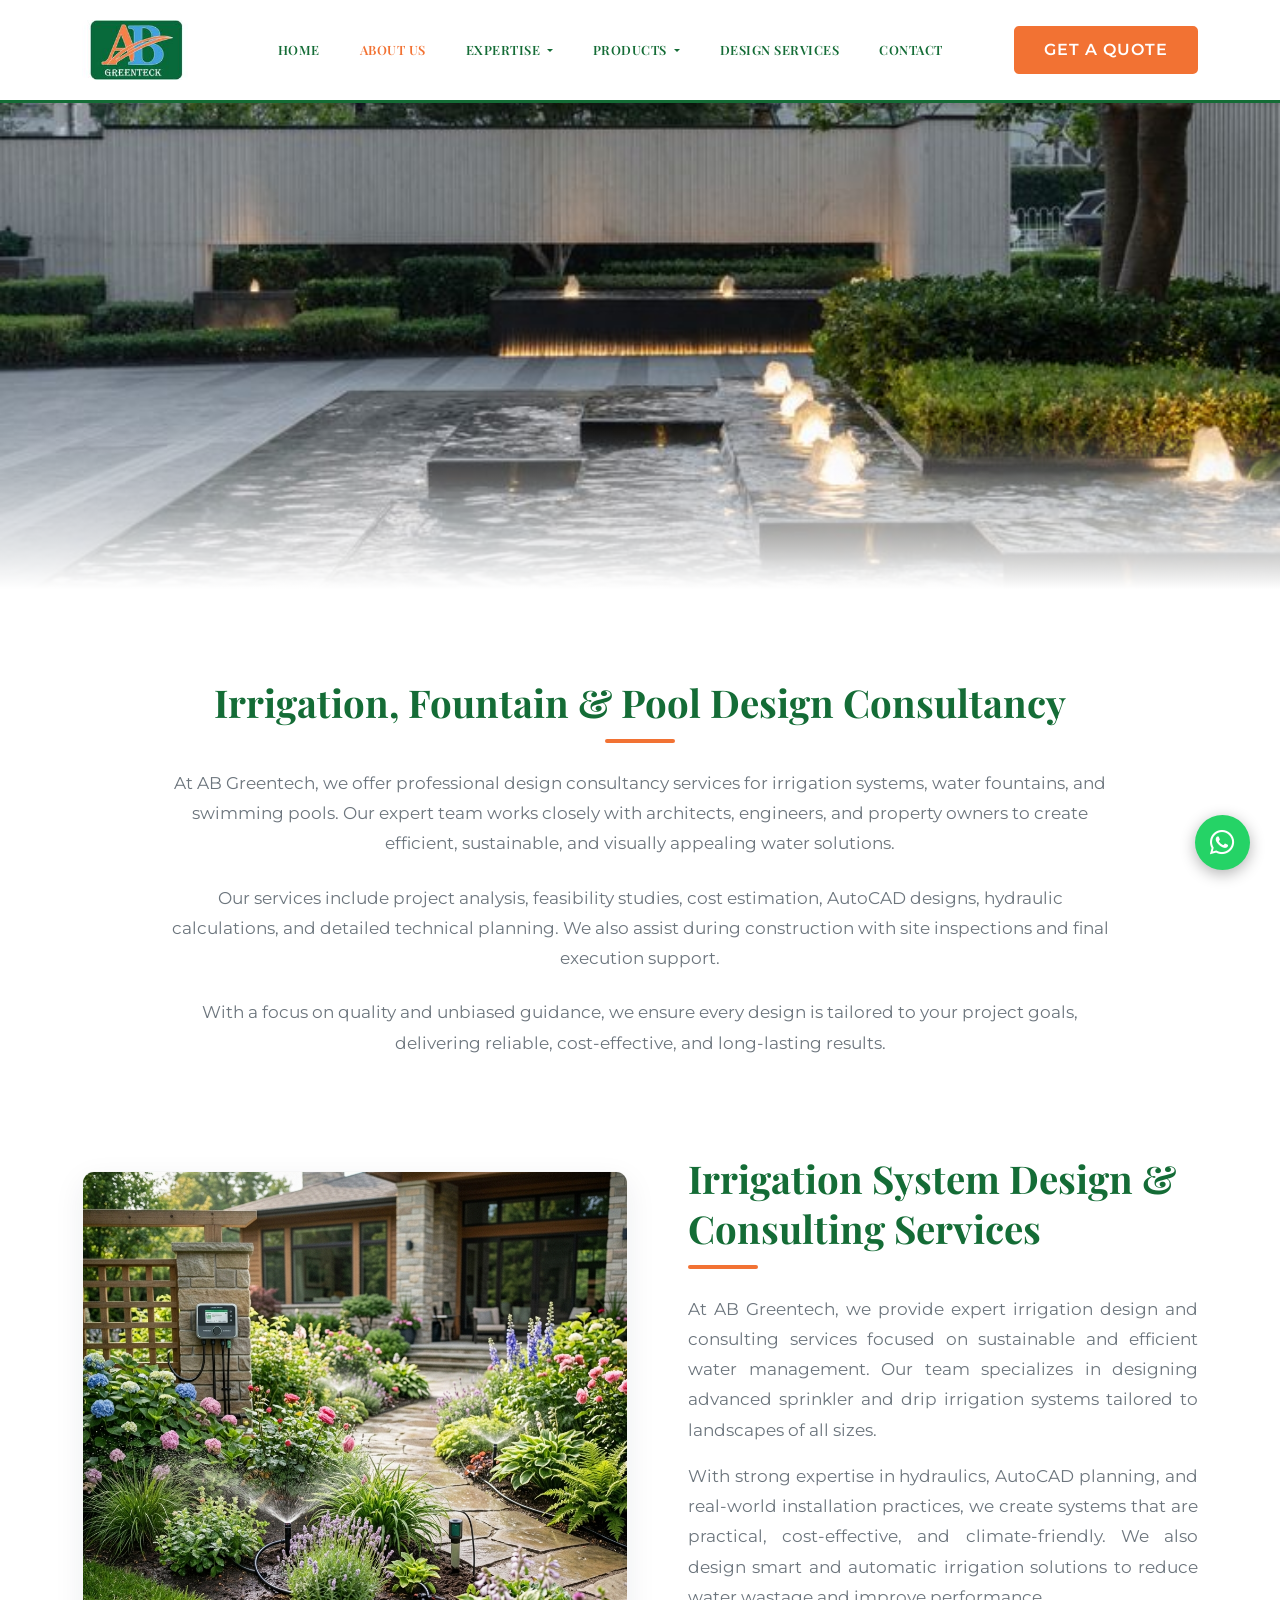
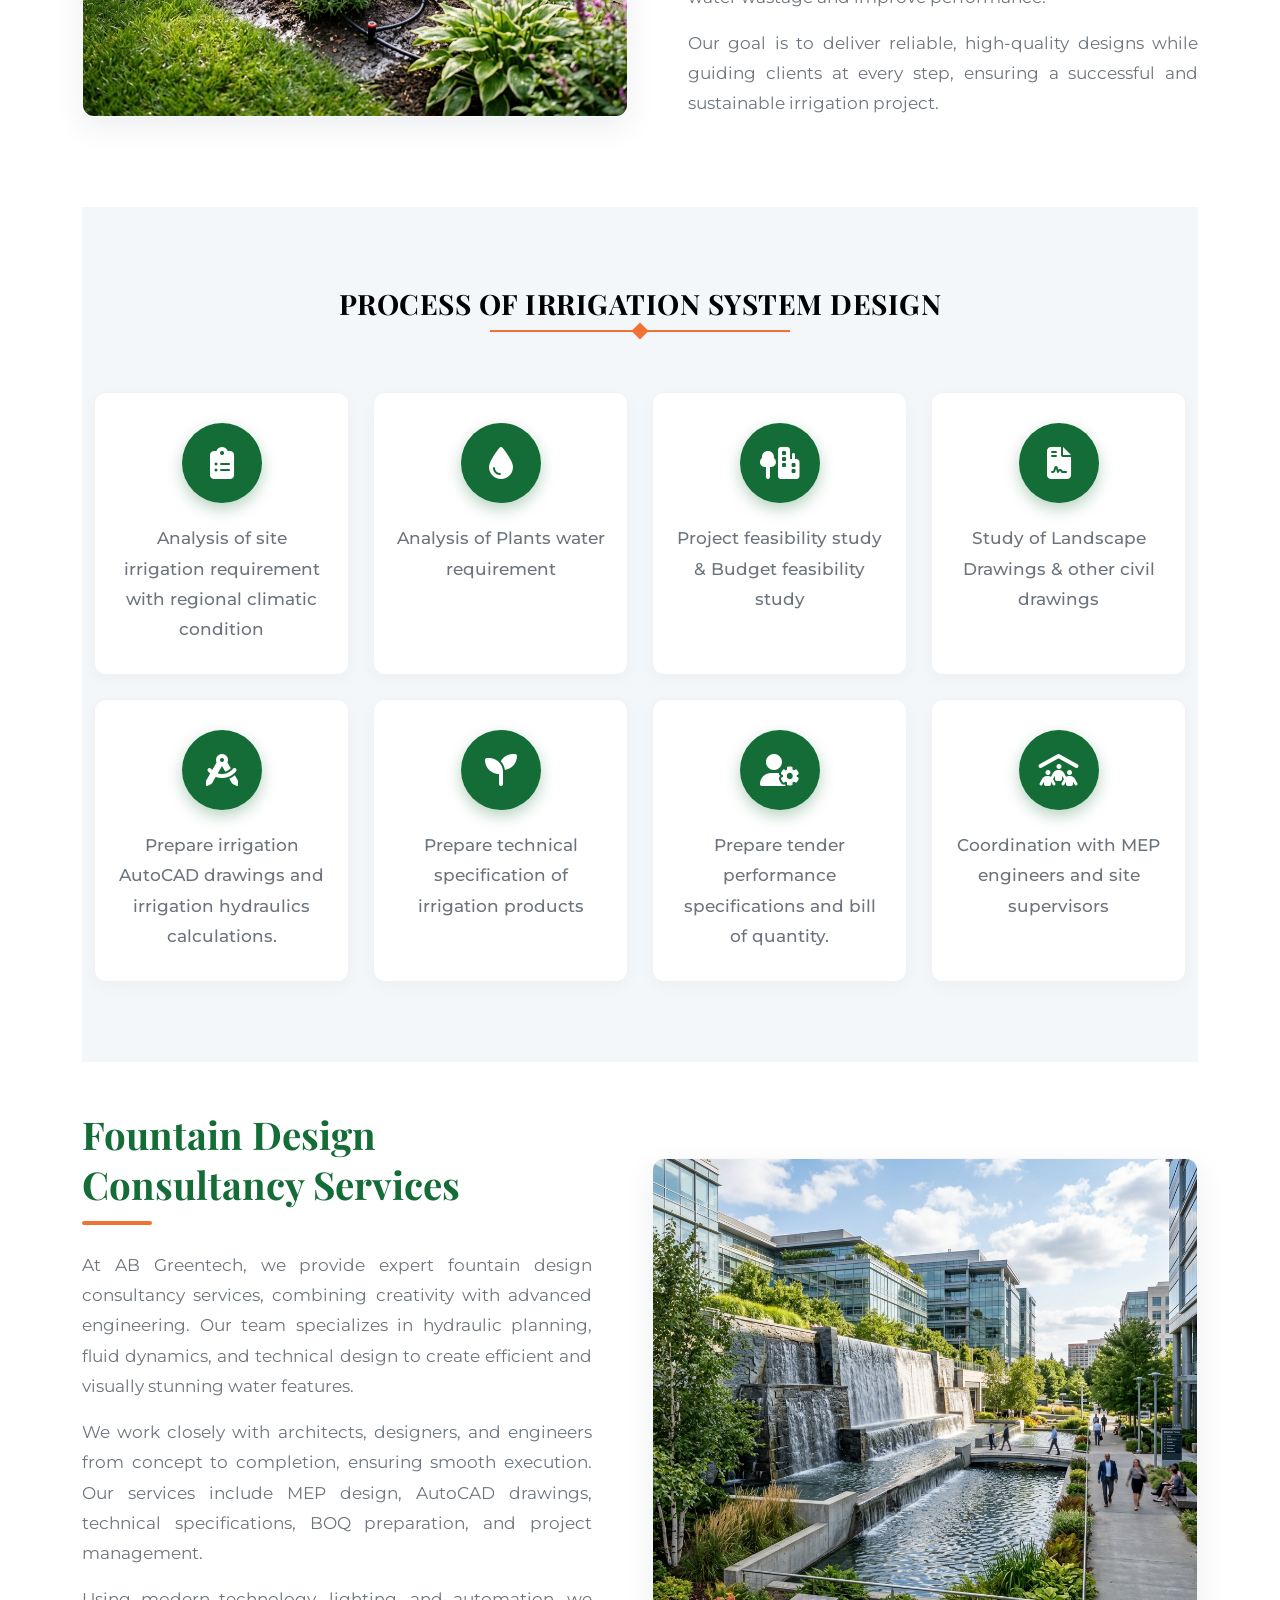
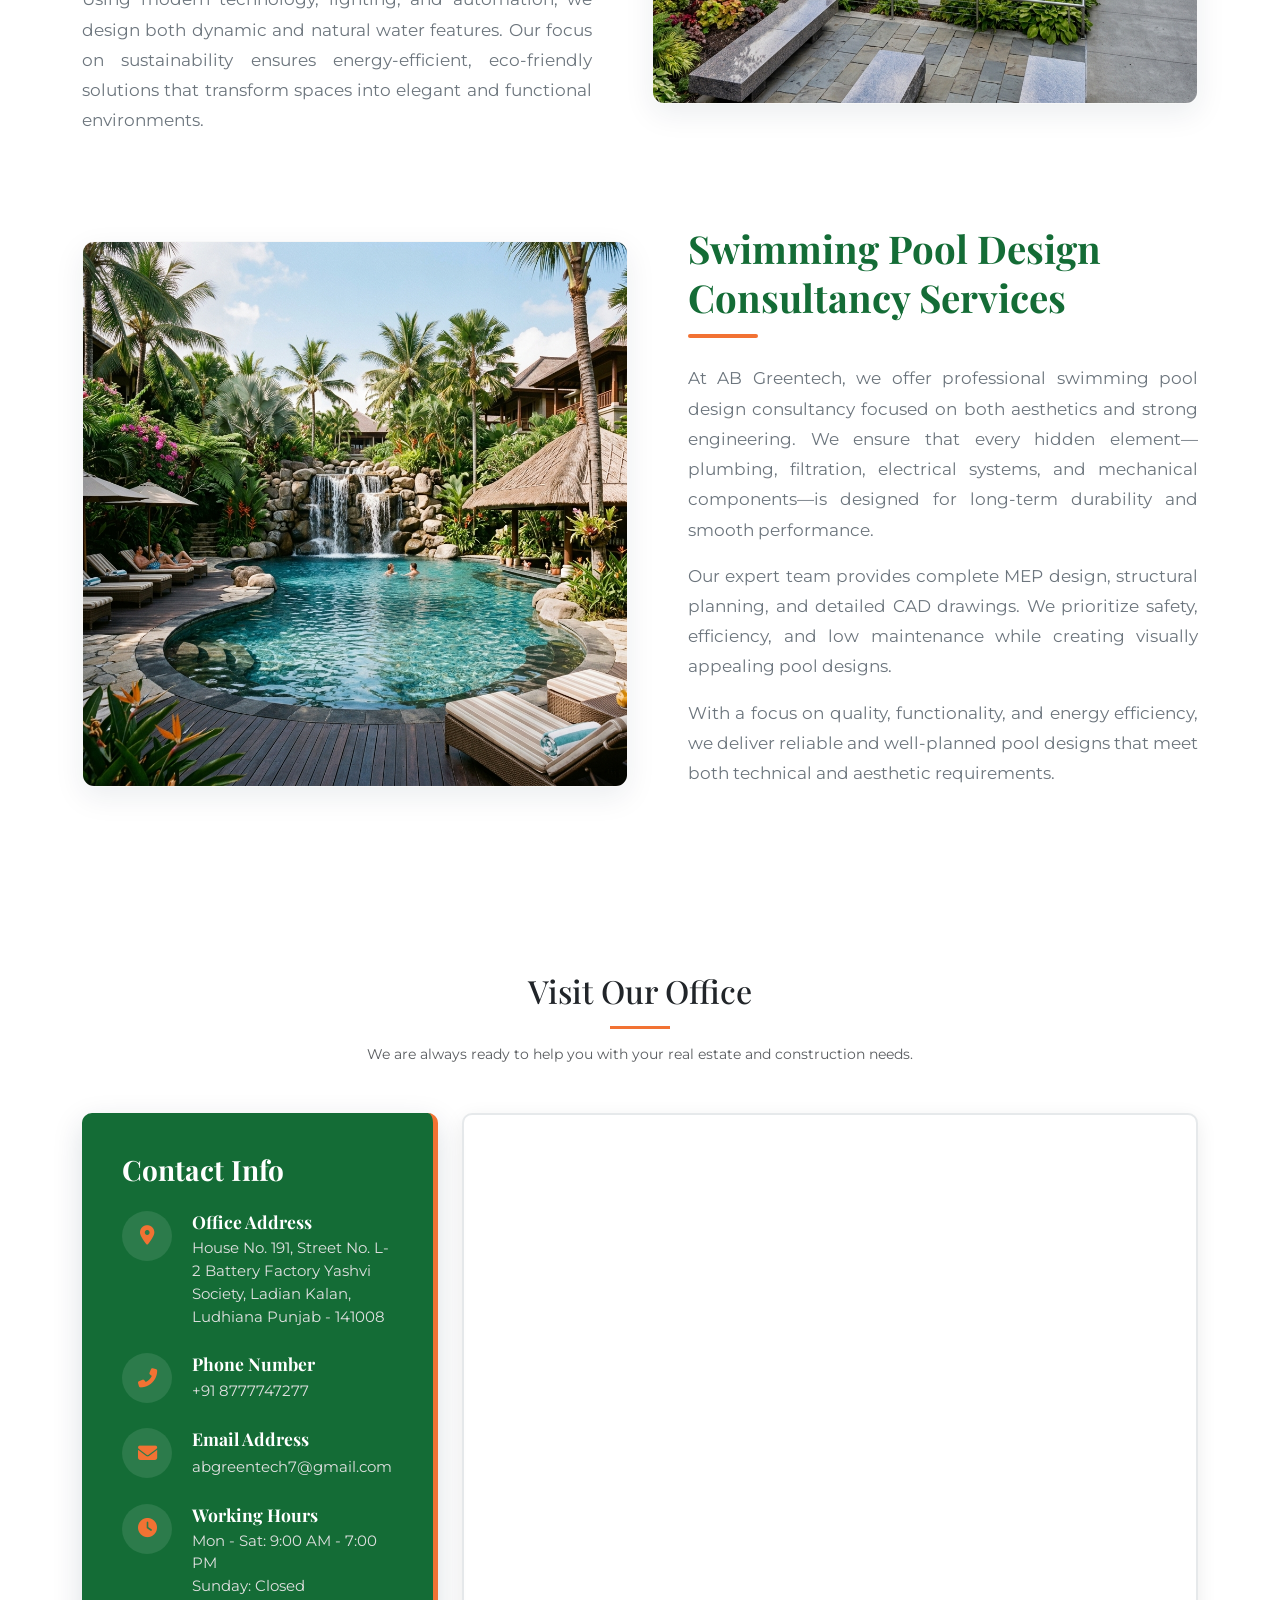
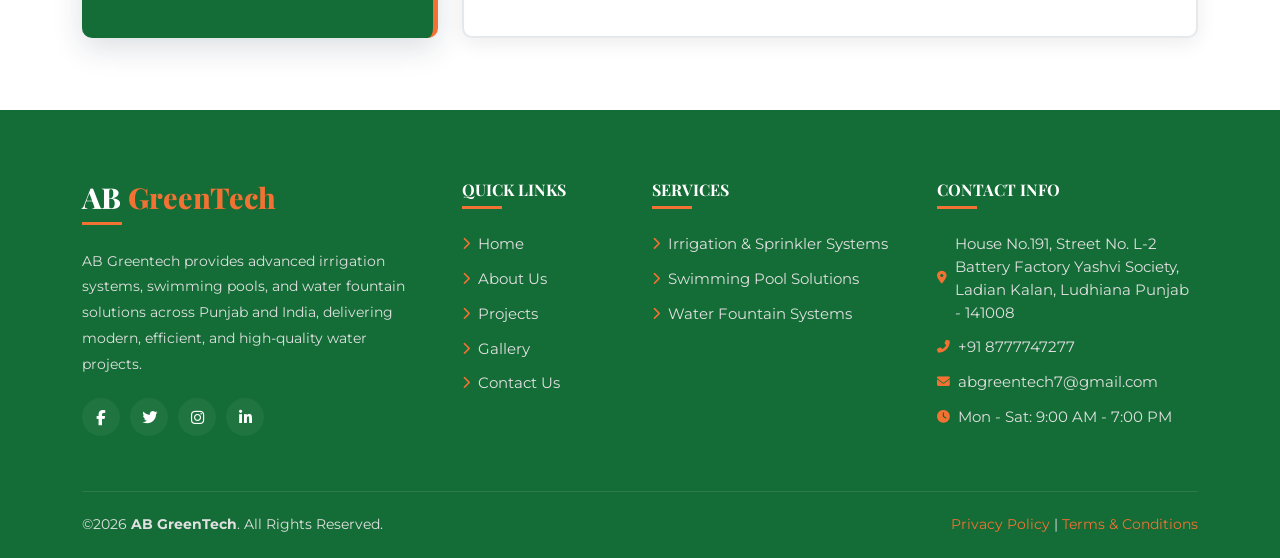
==== commit e46af6e0: "All section updated" ====
--- a/about.html
+++ b/about.html
@@ -31,7 +31,7 @@
             <a class="nav-link" href="/">Home</a>
           </li>
           <li class="nav-item">
-            <a class="nav-link" href="about.html">About Us</a>
+            <a class="nav-link active" href="about.html">About Us</a>
           </li>
 
           <li class="nav-item dropdown">
@@ -66,7 +66,7 @@
             </ul>
           </li>
           <li class="nav-item">
-            <a class="nav-link active" href="design-services.html">Design Services</a>
+            <a class="nav-link" href="design-services.html">Design Services</a>
           </li>
           <li class="nav-item">
             <a class="nav-link" href="contact.html">Contact</a>
@@ -81,7 +81,7 @@
   </nav>
 
     <div class="hero-banner">
-        <img src="https://blurain.in/wp-content/uploads/2024/10/professional-water-fountains-671b62313dab2.webp" alt="Installing Water Efficient Irrigation Systems">
+        <img src="images/WaterBody.jpeg" alt="About AB GreenTech Irrigation Systems">
     </div>
 
     <div class="container section-padding text-center">
@@ -100,7 +100,7 @@
     <div class="container pb-5">
         <div class="row align-items-center mb-5 pb-lg-4">
             <div class="col-md-6">
-                <img src="https://blurain.in/wp-content/uploads/2024/10/2.jpg" alt="Irrigation System" class="content-img">
+                <img src="images/irrigation/smart_irrigation_3.png" alt="Irrigation System Design & Consulting" class="content-img">
             </div>
             <div class="col-md-6 ps-lg-5">
                 <h2 class="section-title">Irrigation System Design & Consulting Services</h2>
@@ -203,7 +203,7 @@
 
         <div class="row align-items-center my-5 pb-lg-4 flex-md-row-reverse">
             <div class="col-md-6">
-                <img src="https://blurain.in/wp-content/uploads/2024/10/3-e1729254098242.jpg" alt="Lawn Sprinkler Systems" class="content-img">
+                <img src="images/fountain/modern_fountain_3.png" alt="Fountain Design Consultancy Services" class="content-img">
             </div>
             <div class="col-md-6 pe-lg-5">
                 <h2 class="section-title">Fountain Design Consultancy Services</h2>
@@ -217,7 +217,7 @@
 
         <div class="row align-items-center mb-5">
             <div class="col-md-6">
-                <img src="https://blurain.in/wp-content/uploads/2024/10/4.jpg" alt="Drip Irrigation System" class="content-img">
+                <img src="images/pool/creative_pool_2.png" alt="Swimming Pool Design Consultancy" class="content-img">
             </div>
             <div class="col-md-6 ps-lg-5">
                 <h2 class="section-title">Swimming Pool Design Consultancy Services</h2>
@@ -254,7 +254,7 @@
       <div class="row g-4 align-items-stretch">
         <div class="col-lg-4">
           <div class="nap-box">
-            <h3 class="fw-bold mb-4" style="font-family: &quot;Montserrat&quot;, sans-serif">
+            <h3 class="fw-bold mb-4">
               Contact Info
             </h3>
 
@@ -332,19 +332,19 @@
           <h4 class="footer-heading text-uppercase fs-6">Quick Links</h4>
           <ul class="footer-links mt-4">
             <li>
-              <a href=""><i class="fas fa-chevron-right"></i> Home</a>
-            </li>
-            <li>
-              <a href=""><i class="fas fa-chevron-right"></i> About Us</a>
-            </li>
-            <li>
-              <a href=""><i class="fas fa-chevron-right"></i> Projects</a>
-            </li>
-            <li>
-              <a href=""><i class="fas fa-chevron-right"></i> Gallery</a>
-            </li>
-            <li>
-              <a href=""><i class="fas fa-chevron-right"></i> Contact Us</a>
+              <a href="index.html"><i class="fas fa-chevron-right"></i> Home</a>
+            </li>
+            <li>
+              <a href="about.html"><i class="fas fa-chevron-right"></i> About Us</a>
+            </li>
+            <li>
+              <a href="design-services.html"><i class="fas fa-chevron-right"></i> Projects</a>
+            </li>
+            <li>
+              <a href="index.html"><i class="fas fa-chevron-right"></i> Gallery</a>
+            </li>
+            <li>
+              <a href="contact.html"><i class="fas fa-chevron-right"></i> Contact Us</a>
             </li>
           </ul>
         </div>
@@ -353,13 +353,13 @@
           <h4 class="footer-heading text-uppercase fs-6">Services</h4>
           <ul class="footer-links mt-4">
             <li>
-              <a href=""><i class="fas fa-chevron-right"></i> Irrigation & Sprinkler Systems</a>
-            </li>
-            <li>
-              <a href=""><i class="fas fa-chevron-right"></i> Swimming Pool Solutions</a>
-            </li>
-            <li>
-              <a href=""><i class="fas fa-chevron-right"></i> Water Fountain Systems</a>
+              <a href="smart-irrigation.html"><i class="fas fa-chevron-right"></i> Irrigation & Sprinkler Systems</a>
+            </li>
+            <li>
+              <a href="pool.html"><i class="fas fa-chevron-right"></i> Swimming Pool Solutions</a>
+            </li>
+            <li>
+              <a href="water-fountain.html"><i class="fas fa-chevron-right"></i> Water Fountain Systems</a>
             </li>
             <!-- <li>
               <a href="#"><i class="fas fa-chevron-right"></i> Privacy & Policy</a>
@@ -426,4 +426,4 @@
   <script src="/script.js"></script>
 
 </body>
-</html>+</html>
--- a/style.css
+++ b/style.css
@@ -1,3 +1,5 @@
+@import url('https://fonts.googleapis.com/css2?family=Merriweather:wght@300;400;700&family=Montserrat:wght@400;500;600;700;800&family=Playfair+Display:wght@400;600;700;800&display=swap');
+
 /* ============================================ 
    1. GLOBAL VARIABLES & RESET
    ============================================ */
@@ -5,12 +7,13 @@
   /* AB Green Tech Brand Colors */
   --ab-green: #146c36;
   --ab-orange: #f27233;
+  --ab-orange-hover: #d15a20;
   --ab-blue: #40a0db;
 
   /* UI Theme Colors */
-  --primary-navy: #0f2942;
-  --accent-gold: #f39c12;
-  --accent-gold-hover: #d68910;
+  --primary-navy: var(--ab-green);
+  --accent-gold: var(--ab-orange);
+  --accent-gold-hover: var(--ab-orange-hover);
   --light-bg: #f8f9fa;
   --text-main: #4a4a4a;
   --text-muted: #6c757d;
@@ -20,6 +23,9 @@
   padding: 0;
   margin: 0;
   box-sizing: border-box;
+}
+p{
+  font-size: 0.9rem;
 }
 
 body,
@@ -29,6 +35,10 @@
   width: 100%;
 }
 
+h1, h2, h3, h4, h5, h6, .heading-font, .section-title, .hero-heading {
+  font-family: "Playfair Display", serif;
+}
+
 .sec-color {
   background-color: var(--light-bg) !important;
 }
@@ -53,11 +63,11 @@
 }
 
 .nav-link {
-  font-family: "Montserrat", sans-serif;
+  font-family: "Playfair Display", serif;
   font-weight: 600;
   color: var(--ab-green) !important;
   margin: 0 12px;
-  font-size: 0.95rem;
+  font-size: 0.8rem;
   text-transform: uppercase;
   letter-spacing: 0.5px;
   transition: color 0.3s ease;
@@ -73,8 +83,11 @@
 }
 
 .dropdown-item {
-  font-weight: 500;
+  font-weight: 200;
   color: var(--ab-green);
+}
+.dropdown-menu>li>a{
+  font-size: 0.8rem;
 }
 
 .dropdown-item:hover {
@@ -766,7 +779,7 @@
 
 .footer-heading {
   color: #fff;
-  font-family: "Montserrat", sans-serif;
+  font-family: "Playfair Display", serif;
   font-weight: 700;
   margin-bottom: 20px;
   position: relative;
@@ -1289,7 +1302,7 @@
         position: relative;
         width: 300px;
         height: 2px;
-        background-color: #d1d8dd;
+        background-color: var(--accent-gold);
         margin: 0 auto 60px;
       }
       .custom-divider::after {
@@ -1300,7 +1313,7 @@
         transform: translate(-50%, -50%) rotate(45deg);
         width: 12px;
         height: 12px;
-        background-color: #d1d8dd;
+        background-color: var(--accent-gold);
       }
 
       /* --- ICON BOX STYLING --- */
@@ -1317,15 +1330,15 @@
 
       .icon-box:hover {
         transform: translateY(-10px);
-        box-shadow: 0 15px 30px rgba(29, 107, 186, 0.1);
-        border-color: rgba(29, 107, 186, 0.2);
+        box-shadow: 0 15px 30px rgba(20, 108, 54, 0.1);
+        border-color: var(--primary-navy);
       }
 
-      /* Circular Blue Icon */
+      /* Circular Theme Icon */
       .icon-wrapper {
         width: 80px;
         height: 80px;
-        background-color: #1d6bba;
+        background-color: var(--primary-navy);
         color: #fff;
         border-radius: 50%;
         display: flex;
@@ -1333,7 +1346,7 @@
         justify-content: center;
         font-size: 32px;
         margin: 0 auto 20px; /* Center alignment */
-        box-shadow: 0 6px 15px rgba(29, 107, 186, 0.3);
+        box-shadow: 0 6px 15px rgba(20, 108, 54, 0.3);
         transition: transform 0.3s ease;
       }
       
@@ -1348,6 +1361,7 @@
         color: #4a5568;
         line-height: 1.6;
         margin: 0;
+        text-align: center !important;
       }
 
       @media (max-width: 768px) {
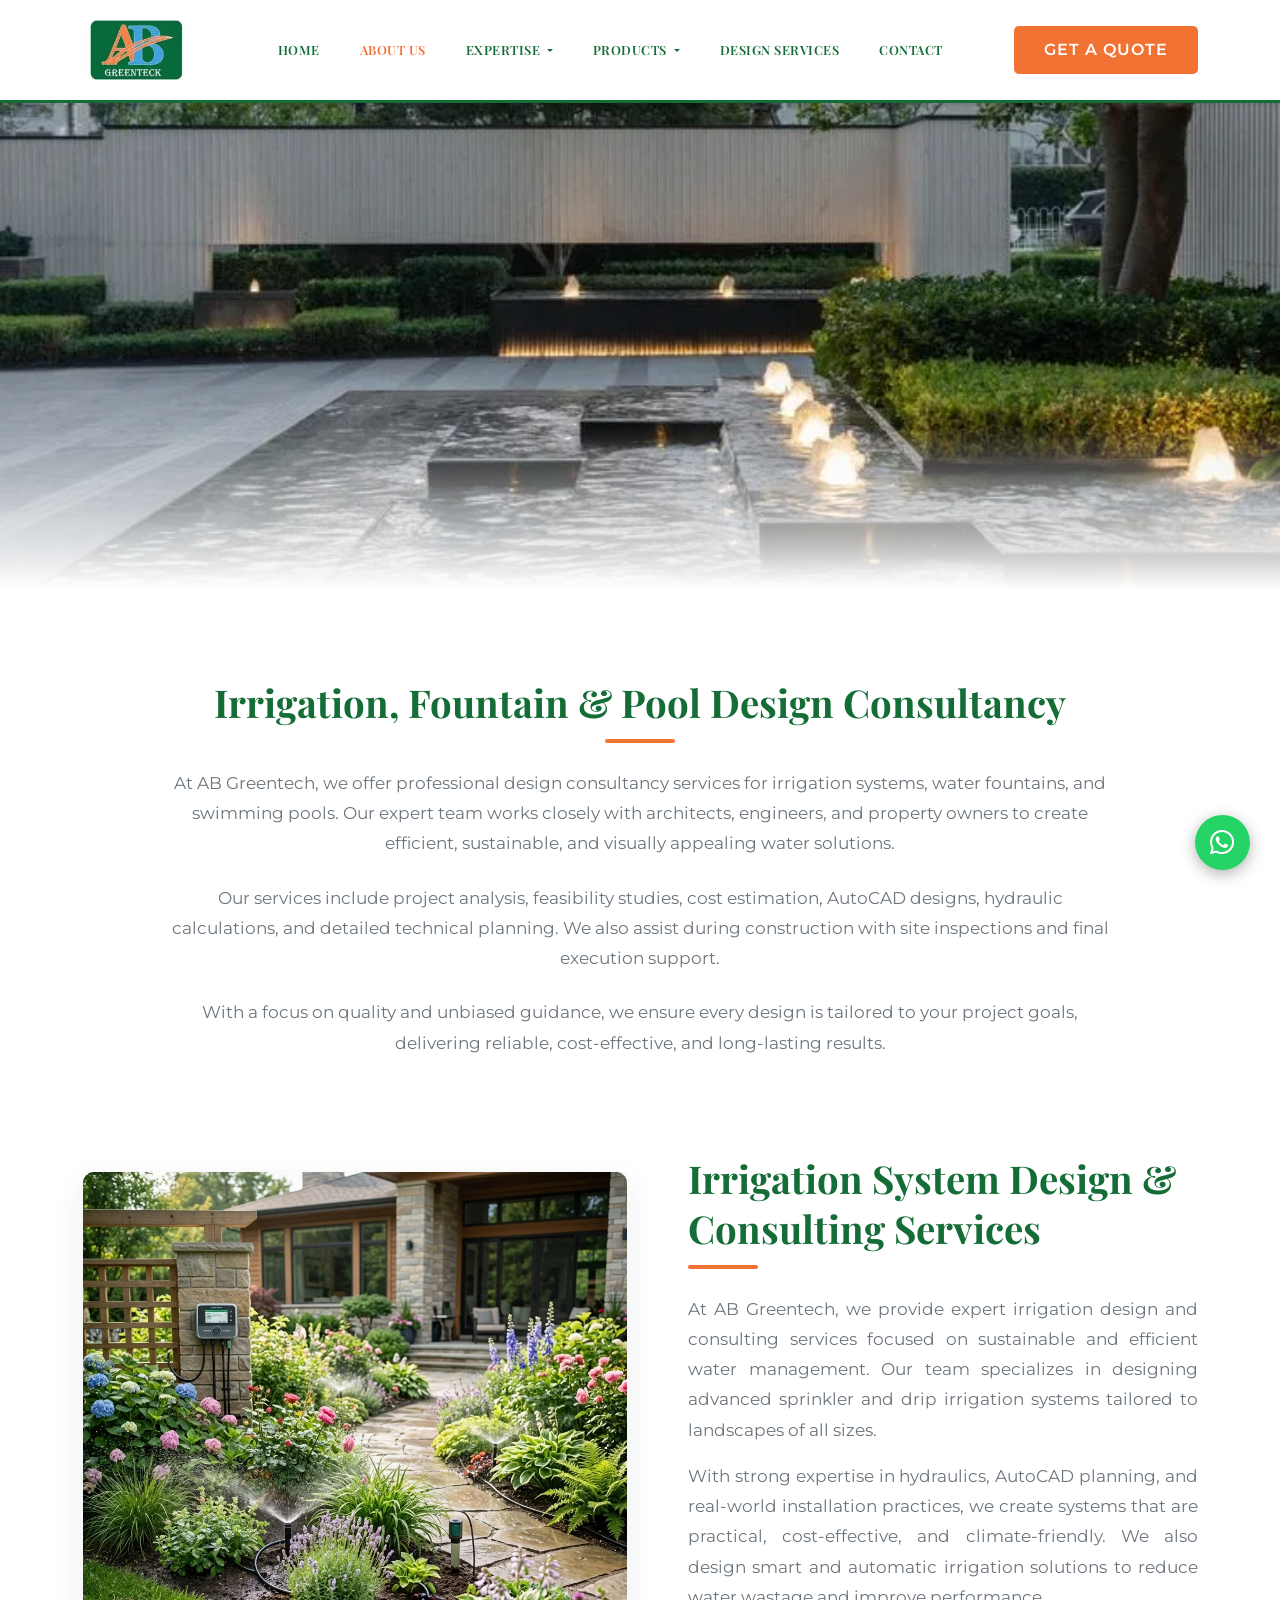
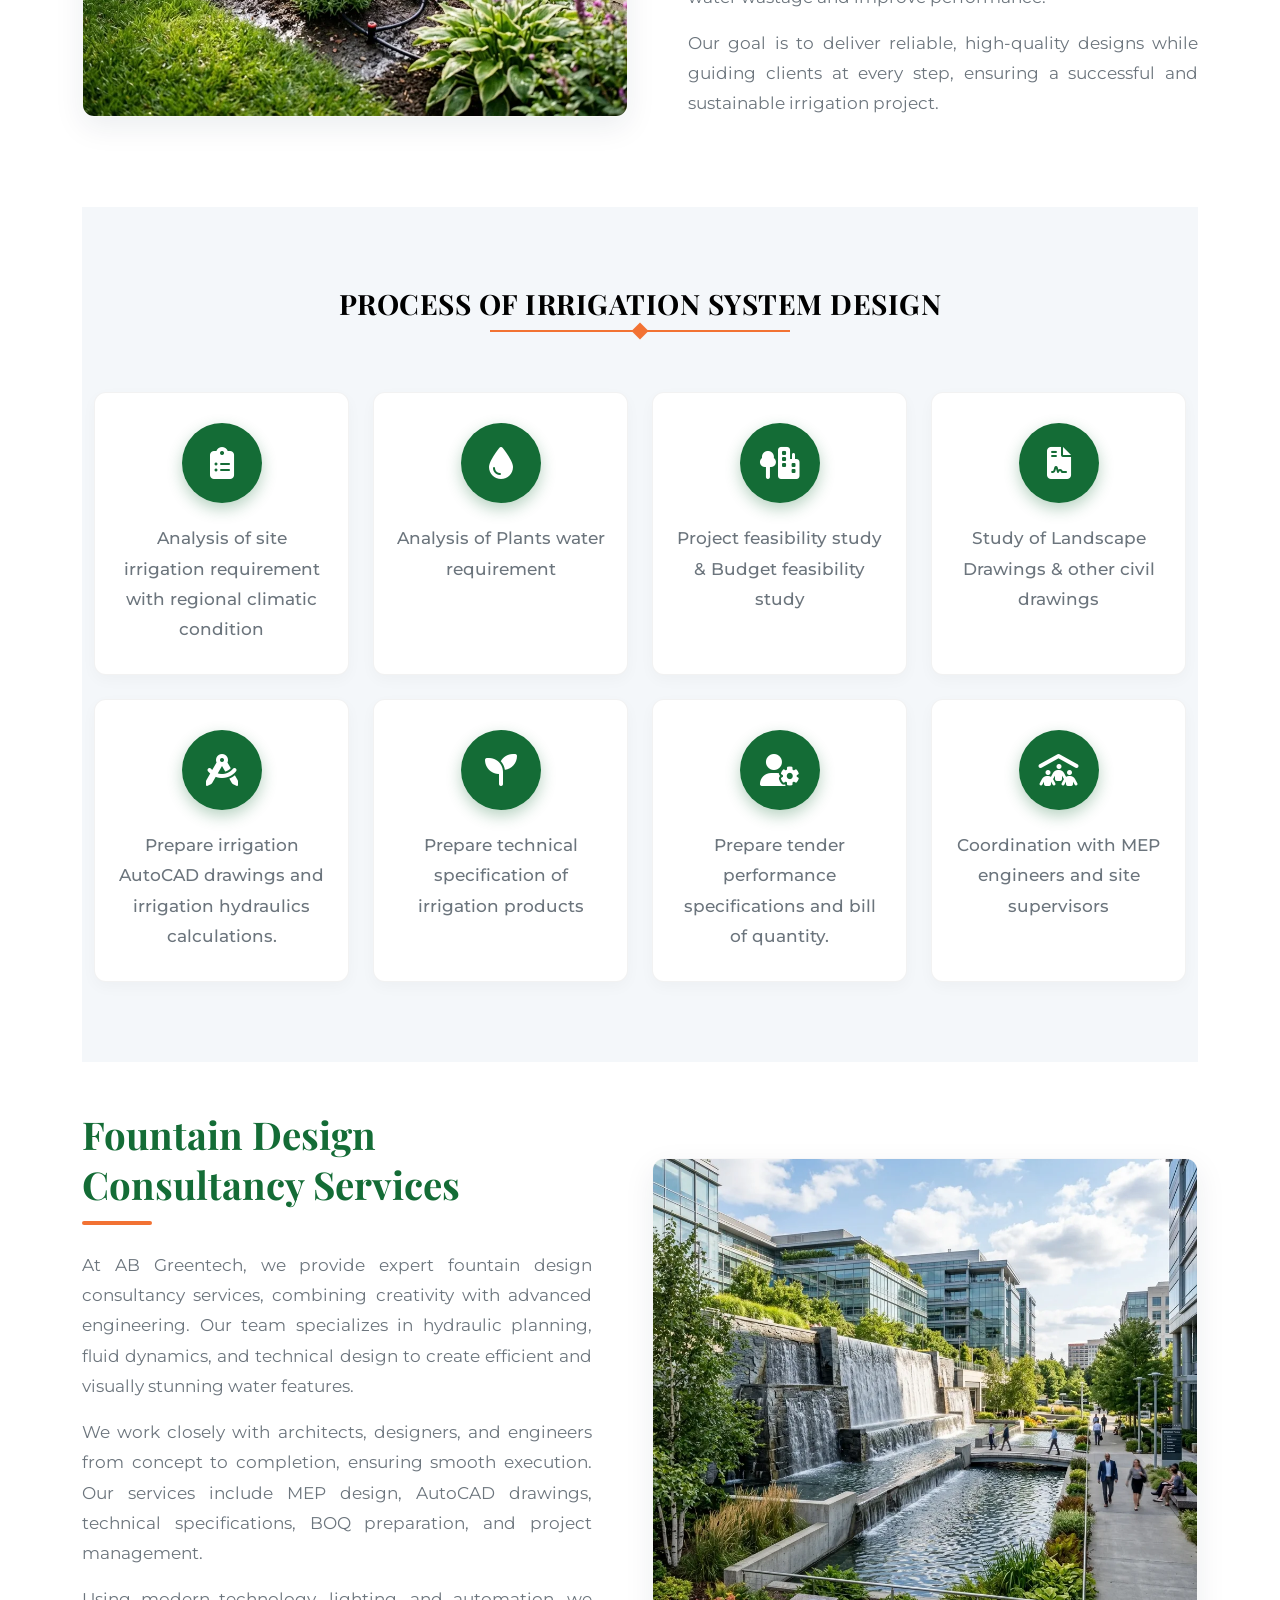
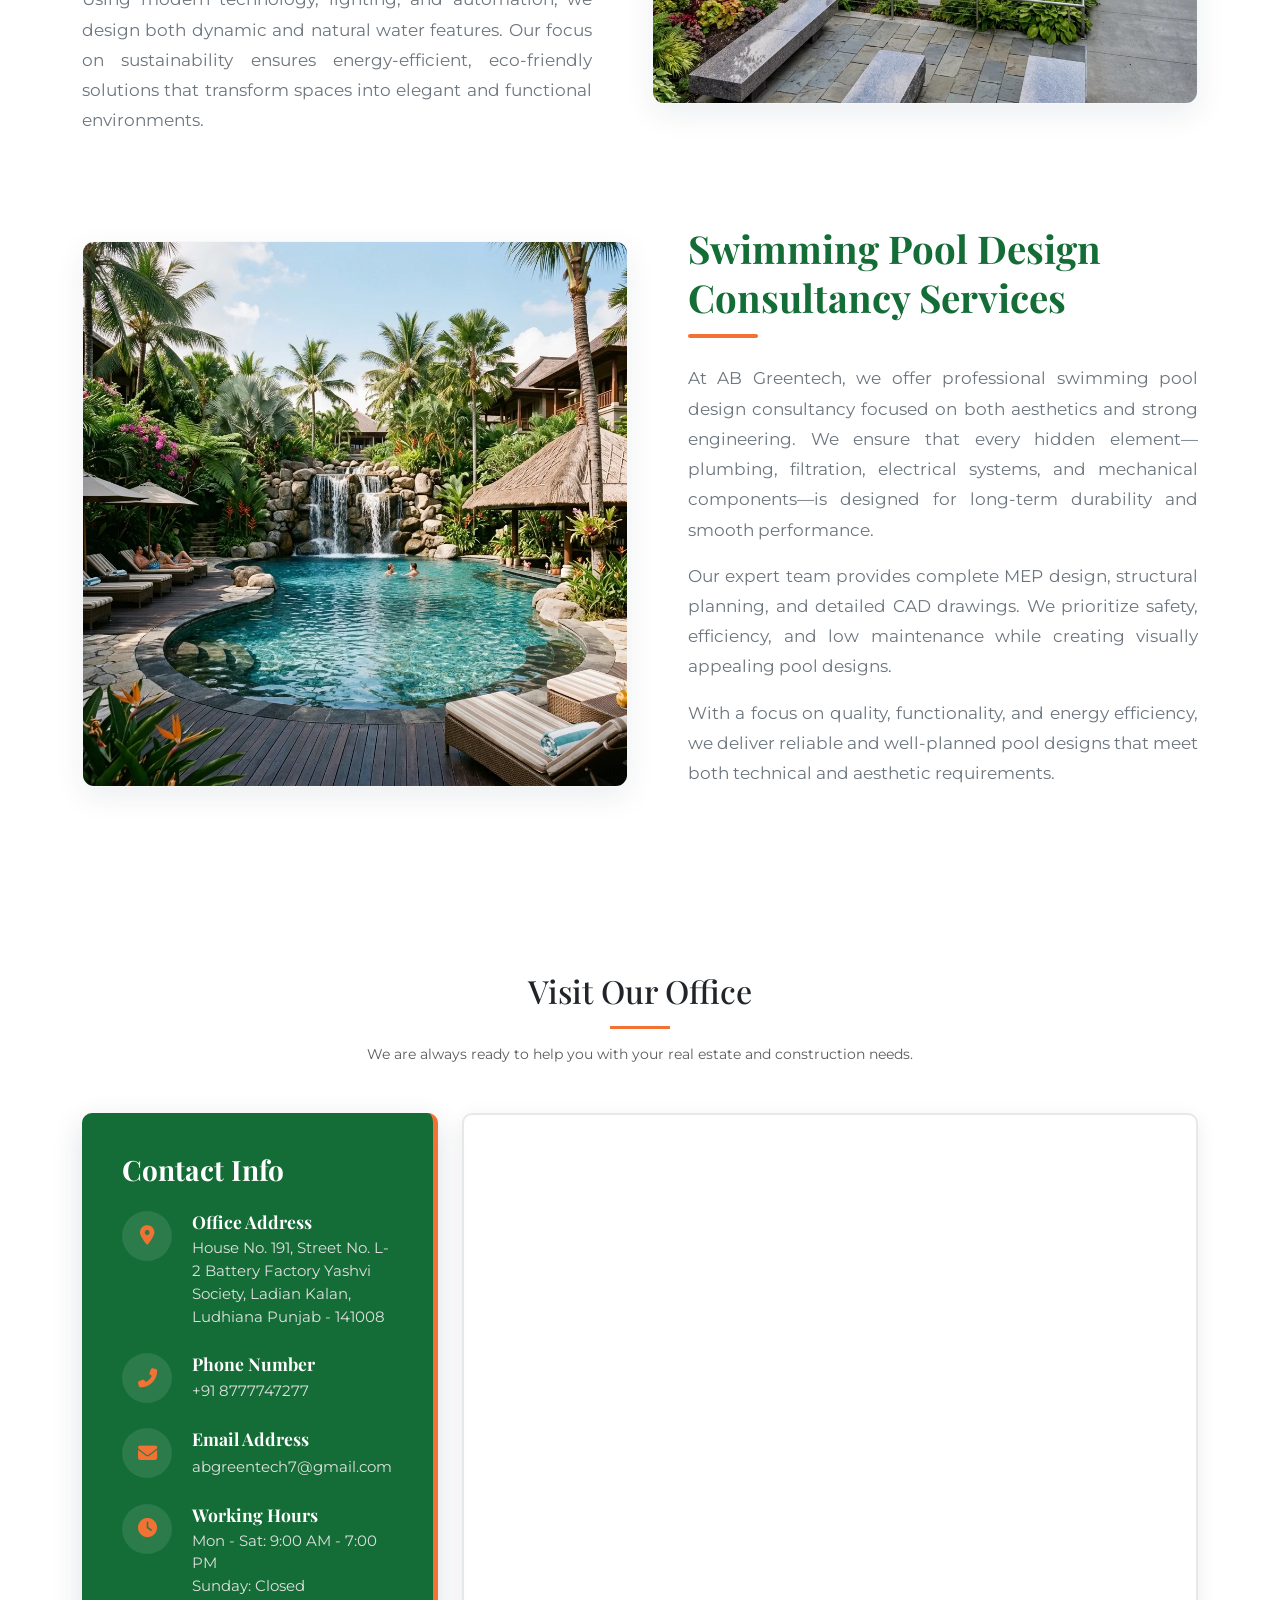
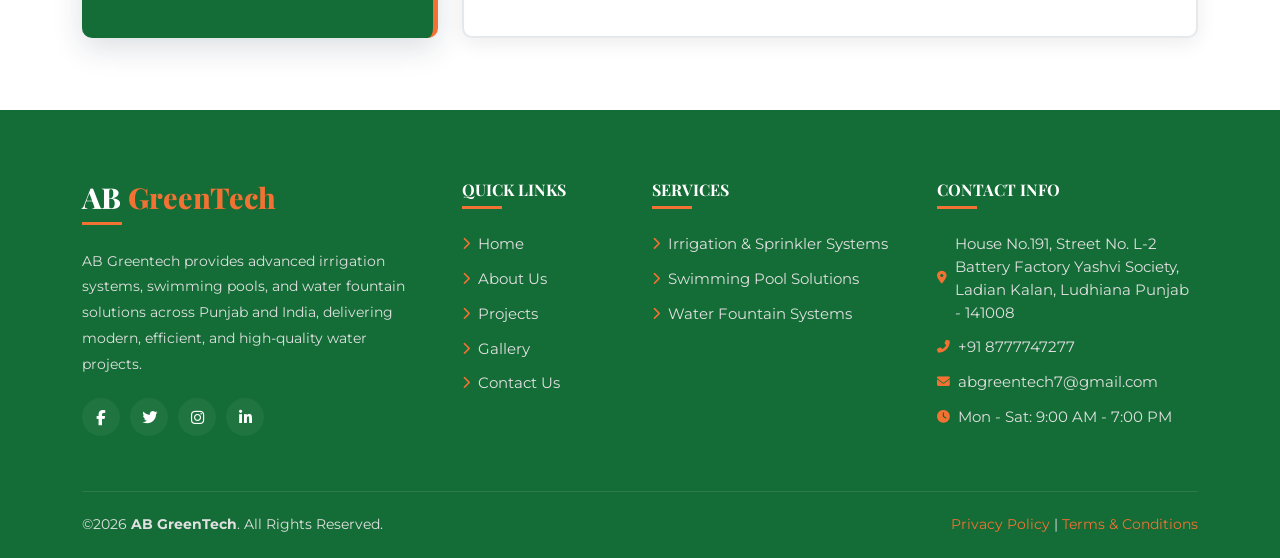
==== commit e91e3723: "code updated" ====
--- a/about.html
+++ b/about.html
@@ -17,7 +17,7 @@
     <nav class="navbar navbar-expand-lg sticky-top shadow-sm">
     <div class="container">
       <a class="navbar-brand" href="/">
-        <img src="images/ABGreenTech_logo.jpg" alt="AB Greenteck Logo" height="60" width="auto" />
+        <img loading="lazy" src="images/ABGreenTech_logo.webp" alt="AB Greenteck Logo" height="60" width="auto" />
       </a>
 
       <button class="navbar-toggler border-0" type="button" data-bs-toggle="collapse" data-bs-target="#navbarNav"
@@ -81,7 +81,7 @@
   </nav>
 
     <div class="hero-banner">
-        <img src="images/WaterBody.jpeg" alt="About AB GreenTech Irrigation Systems">
+        <img loading="lazy" src="images/WaterBody.webp" alt="About AB GreenTech Irrigation Systems">
     </div>
 
     <div class="container section-padding text-center">
@@ -100,7 +100,7 @@
     <div class="container pb-5">
         <div class="row align-items-center mb-5 pb-lg-4">
             <div class="col-md-6">
-                <img src="images/irrigation/smart_irrigation_3.png" alt="Irrigation System Design & Consulting" class="content-img">
+                <img loading="lazy" src="images/irrigation/smart_irrigation_3.webp" alt="Irrigation System Design & Consulting" class="content-img">
             </div>
             <div class="col-md-6 ps-lg-5">
                 <h2 class="section-title">Irrigation System Design & Consulting Services</h2>
@@ -203,7 +203,7 @@
 
         <div class="row align-items-center my-5 pb-lg-4 flex-md-row-reverse">
             <div class="col-md-6">
-                <img src="images/fountain/modern_fountain_3.png" alt="Fountain Design Consultancy Services" class="content-img">
+                <img loading="lazy" src="images/fountain/modern_fountain_3.webp" alt="Fountain Design Consultancy Services" class="content-img">
             </div>
             <div class="col-md-6 pe-lg-5">
                 <h2 class="section-title">Fountain Design Consultancy Services</h2>
@@ -217,7 +217,7 @@
 
         <div class="row align-items-center mb-5">
             <div class="col-md-6">
-                <img src="images/pool/creative_pool_2.png" alt="Swimming Pool Design Consultancy" class="content-img">
+                <img loading="lazy" src="images/pool/creative_pool_2.webp" alt="Swimming Pool Design Consultancy" class="content-img">
             </div>
             <div class="col-md-6 ps-lg-5">
                 <h2 class="section-title">Swimming Pool Design Consultancy Services</h2>
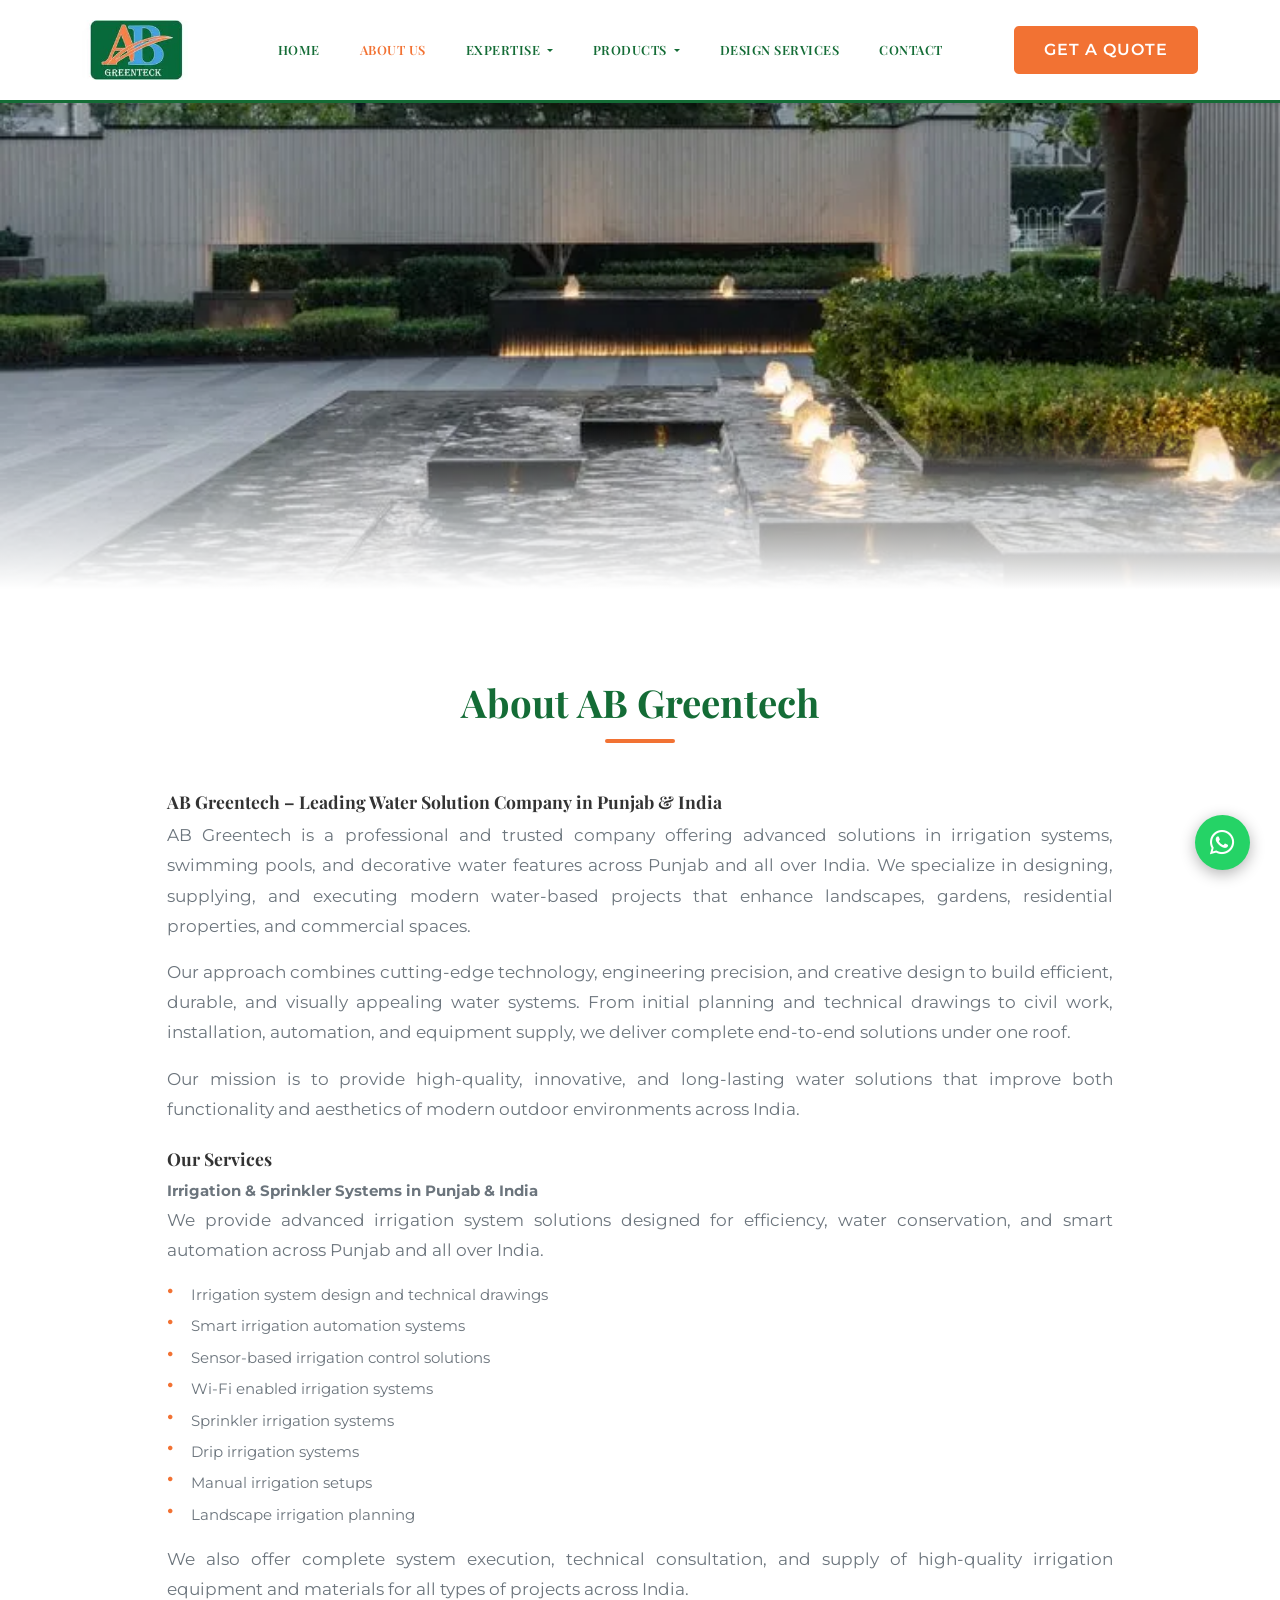
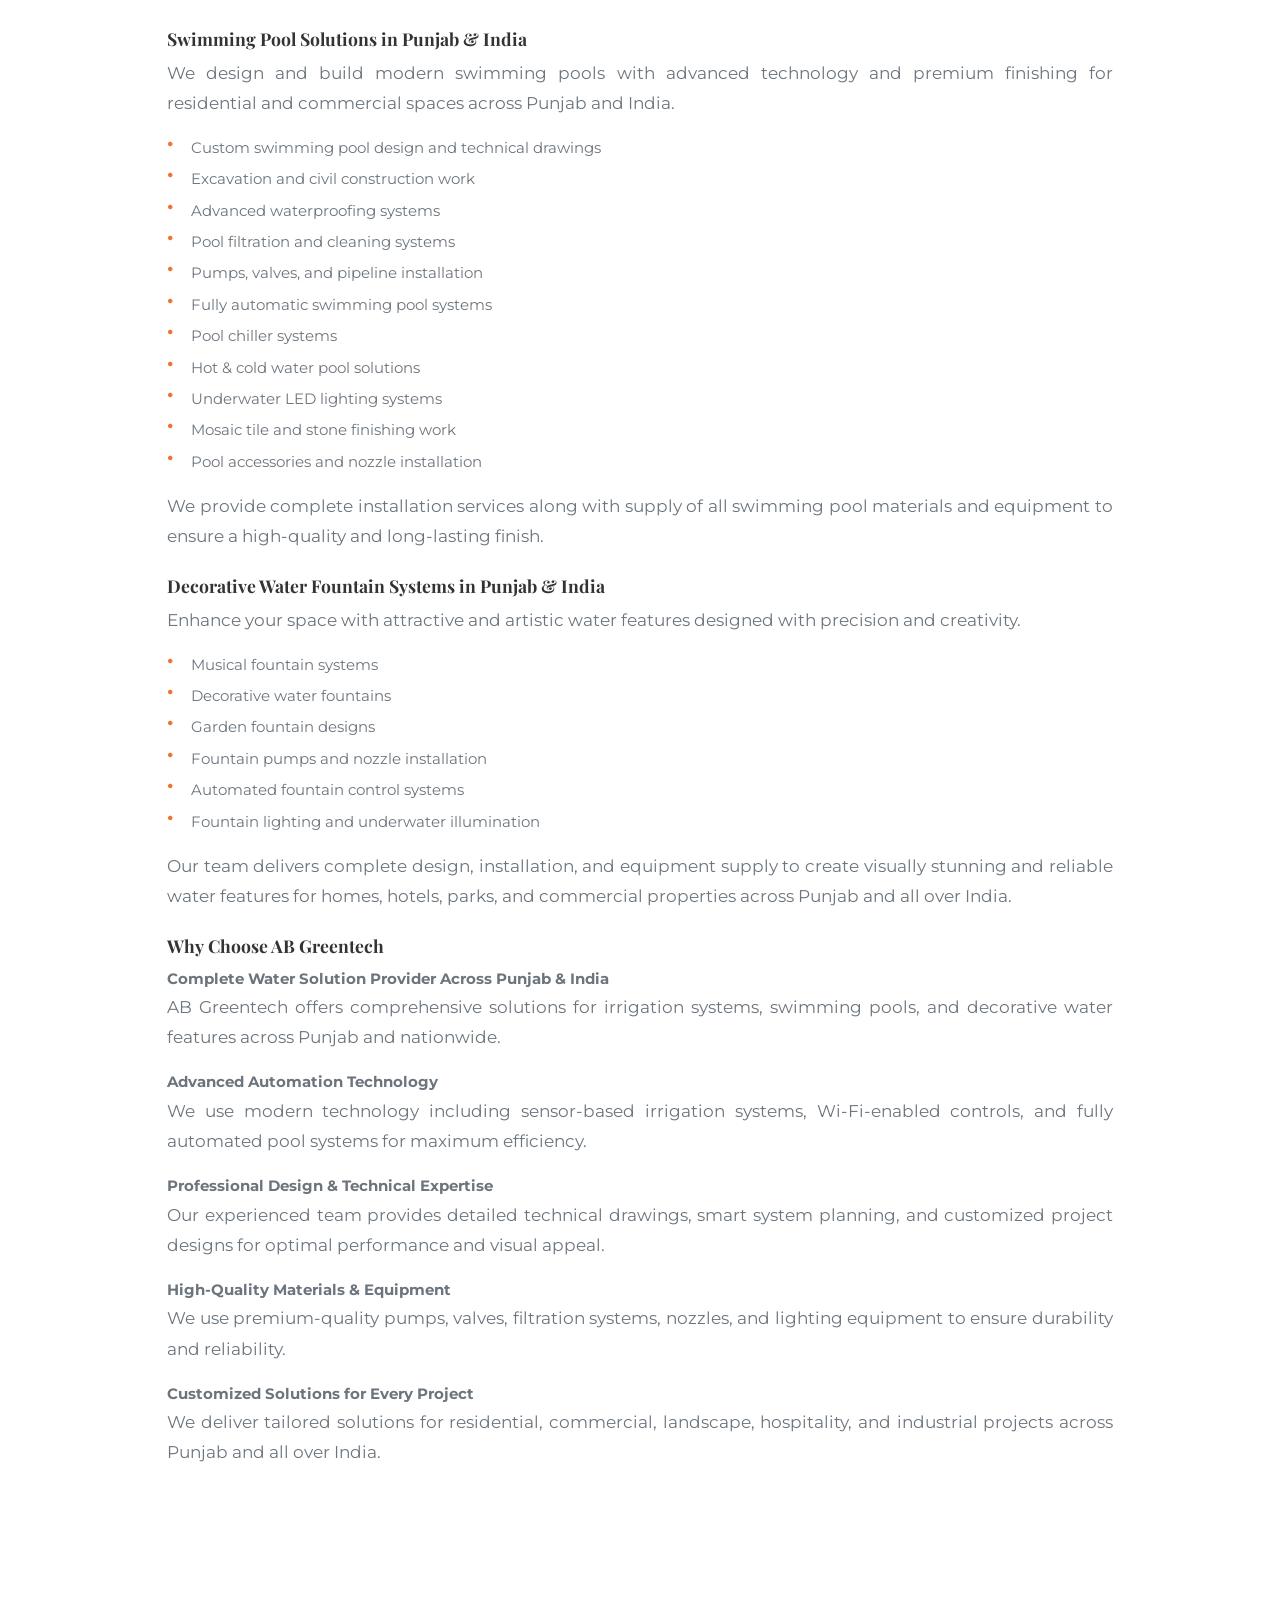
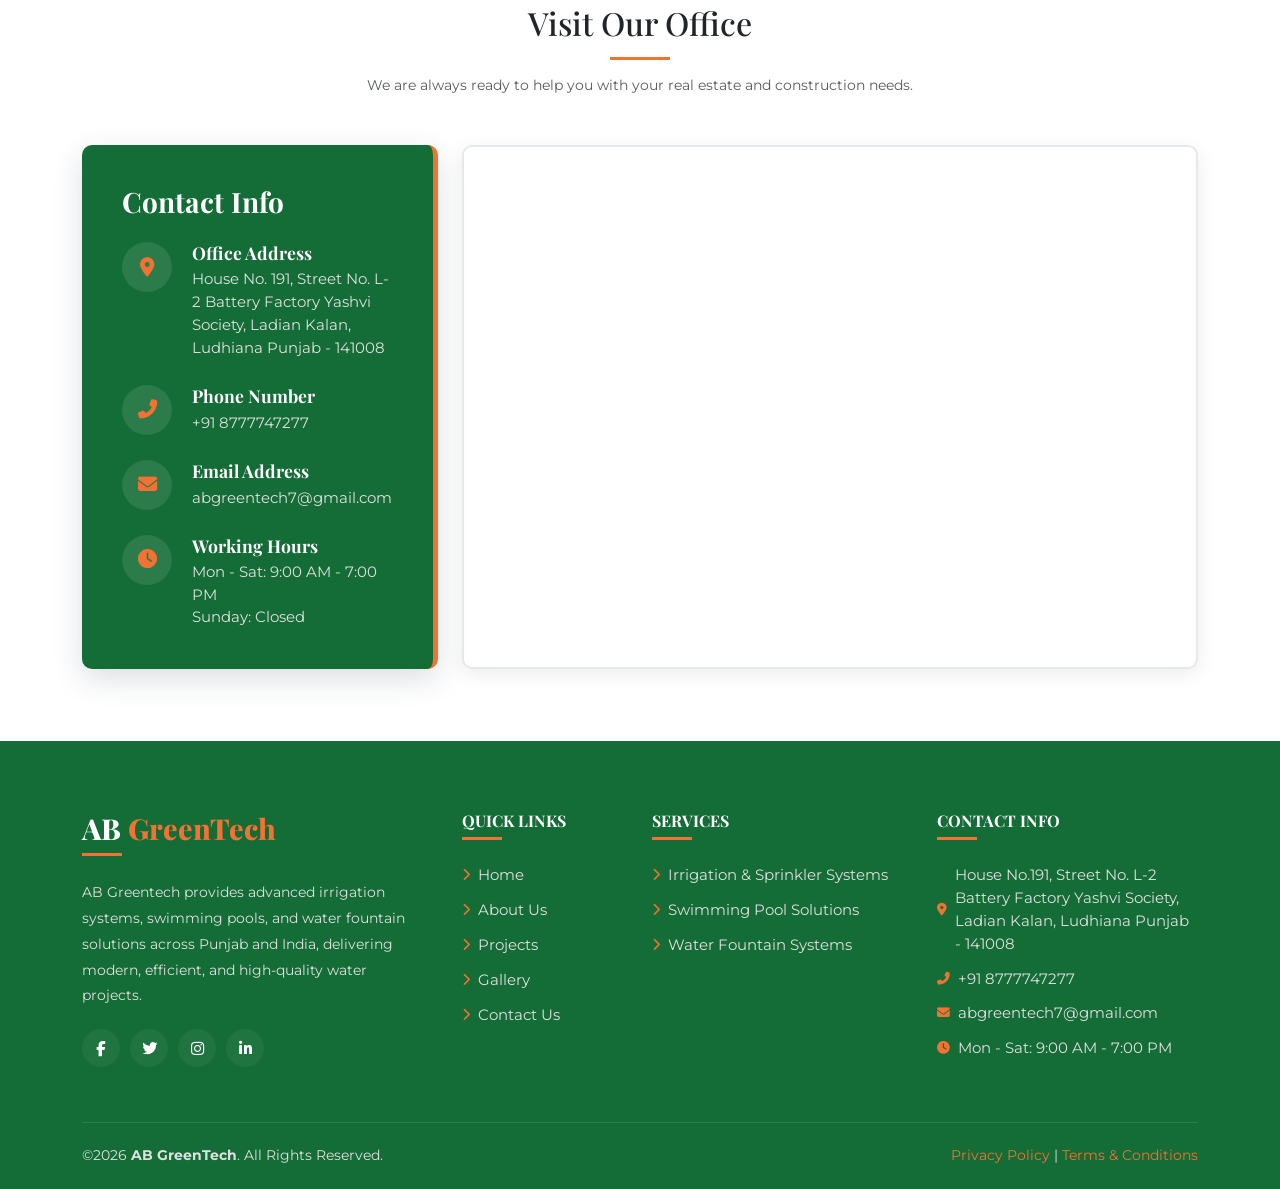
==== commit 3f6d185c: "all seo issue fixed" ====
--- a/about.html
+++ b/about.html
@@ -3,13 +3,23 @@
 <head>
     <meta charset="UTF-8">
     <meta name="viewport" content="width=device-width, initial-scale=1.0">
-    <title>AB Green Tech | Premium Irrigation Systems</title>
+    <title>About Us | AB GreenTech - Landscaping & Water Solutions Experts</title>
+  <meta name="description" content="Learn about AB GreenTech, India's trusted experts in modern irrigation design, urban water fountains, and custom swimming pool construction.">
     
     <link href="https://cdn.jsdelivr.net/npm/bootstrap@5.3.0/dist/css/bootstrap.min.css" rel="stylesheet">
     <link rel="stylesheet" href="https://cdnjs.cloudflare.com/ajax/libs/font-awesome/6.4.0/css/all.min.css">
     <link href="https://fonts.googleapis.com/css2?family=Poppins:wght@500;600;700&family=Roboto:wght@300;400;500&display=swap" rel="stylesheet">
 
     <link rel="stylesheet" href="style.css">
+
+    <!-- SEO & Open Graph Tags -->
+    <link rel="canonical" href="https://abgreentech.in/about.html" />
+    <meta property="og:title" content="About Us | AB GreenTech - Landscaping & Water Solutions Experts" />
+    <meta property="og:description" content="Learn about AB GreenTech, India's trusted experts in modern irrigation design, urban water fountains, and custom swimming pool construction." />
+    <meta property="og:url" content="https://abgreentech.in/about.html" />
+    <meta property="og:image" content="https://abgreentech.in/images/ABGreenTech_logo.webp" />
+    <meta property="og:type" content="website" />
+    <meta name="twitter:card" content="summary_large_image">
 </head>
 <body>
 
@@ -17,7 +27,7 @@
     <nav class="navbar navbar-expand-lg sticky-top shadow-sm">
     <div class="container">
       <a class="navbar-brand" href="/">
-        <img loading="lazy" src="images/ABGreenTech_logo.webp" alt="AB Greenteck Logo" height="60" width="auto" />
+        <img loading="lazy" src="images/ABGreenTech_logo.webp" height="60" width="auto" alt="ABGreenTech logo">
       </a>
 
       <button class="navbar-toggler border-0" type="button" data-bs-toggle="collapse" data-bs-target="#navbarNav"
@@ -81,155 +91,162 @@
   </nav>
 
     <div class="hero-banner">
-        <img loading="lazy" src="images/WaterBody.webp" alt="About AB GreenTech Irrigation Systems">
+        <img loading="lazy" src="images/WaterBody.webp" alt="WaterBody">
     </div>
 
-    <div class="container section-padding text-center">
+    <div class="container section-padding pb-5">
         <div class="row justify-content-center">
             <div class="col-lg-10">
-                <h2 class="section-title text-center">Irrigation, Fountain & Pool Design Consultancy</h2>
-                <p class="mt-4 text-center">At AB Greentech, we offer professional design consultancy services for irrigation systems, water fountains, and swimming pools. Our expert team works closely with architects, engineers, and property owners to create efficient, sustainable, and visually appealing water solutions.</p>
-
-                <p class="mt-4 text-center">Our services include project analysis, feasibility studies, cost estimation, AutoCAD designs, hydraulic calculations, and detailed technical planning. We also assist during construction with site inspections and final execution support.</p>
-
-                <p class="mt-4 text-center">With a focus on quality and unbiased guidance, we ensure every design is tailored to your project goals, delivering reliable, cost-effective, and long-lasting results.</p>
-            </div>
-        </div>
-    </div>
-
-    <div class="container pb-5">
-        <div class="row align-items-center mb-5 pb-lg-4">
-            <div class="col-md-6">
-                <img loading="lazy" src="images/irrigation/smart_irrigation_3.webp" alt="Irrigation System Design & Consulting" class="content-img">
-            </div>
-            <div class="col-md-6 ps-lg-5">
-                <h2 class="section-title">Irrigation System Design & Consulting Services</h2>
-                <p>
-                  At AB Greentech, we provide expert irrigation design and consulting services focused on sustainable and efficient water management. Our team specializes in designing advanced sprinkler and drip irrigation systems tailored to landscapes of all sizes.
-                  </p>
-                  <p>
-                  With strong expertise in hydraulics, AutoCAD planning, and real-world installation practices, we create systems that are practical, cost-effective, and climate-friendly. We also design smart and automatic irrigation solutions to reduce water wastage and improve performance.
-                </p>
-                  <p>
-                  Our goal is to deliver reliable, high-quality designs while guiding clients at every step, ensuring a successful and sustainable irrigation project.
-                </p>
-            </div>
-        </div>
-
-        <section class="process-section">
-      <div class="container-fluid">
-        
-        <div class="text-center">
-          <h2 class="process-heading">Process Of Irrigation System Design</h2>
-          <div class="custom-divider"></div>
-        </div>
-
-        <div class="row g-4">
-          
-          <div class="col-12 col-sm-6 col-lg-3">
-            <div class="icon-box">
-              <div class="icon-wrapper">
-                <i class="fa-solid fa-clipboard-list"></i>
-              </div>
-              <p class="icon-box-text">Analysis of site irrigation requirement with regional climatic condition</p>
-            </div>
-          </div>
-
-          <div class="col-12 col-sm-6 col-lg-3">
-            <div class="icon-box">
-              <div class="icon-wrapper">
-                <i class="fa-solid fa-droplet"></i>
-              </div>
-              <p class="icon-box-text">Analysis of Plants water requirement</p>
-            </div>
-          </div>
-
-          <div class="col-12 col-sm-6 col-lg-3">
-            <div class="icon-box">
-              <div class="icon-wrapper">
-                <i class="fa-solid fa-tree-city"></i>
-              </div>
-              <p class="icon-box-text">Project feasibility study & Budget feasibility study</p>
-            </div>
-          </div>
-
-          <div class="col-12 col-sm-6 col-lg-3">
-            <div class="icon-box">
-              <div class="icon-wrapper">
-                <i class="fa-solid fa-file-contract"></i>
-              </div>
-              <p class="icon-box-text">Study of Landscape Drawings & other civil drawings</p>
-            </div>
-          </div>
-
-          <div class="col-12 col-sm-6 col-lg-3">
-            <div class="icon-box">
-              <div class="icon-wrapper">
-                <i class="fa-solid fa-compass-drafting"></i>
-              </div>
-              <p class="icon-box-text">Prepare irrigation AutoCAD drawings and irrigation hydraulics calculations.</p>
-            </div>
-          </div>
-
-          <div class="col-12 col-sm-6 col-lg-3">
-            <div class="icon-box">
-              <div class="icon-wrapper">
-                <i class="fa-solid fa-seedling"></i>
-              </div>
-              <p class="icon-box-text">Prepare technical specification of irrigation products</p>
-            </div>
-          </div>
-
-          <div class="col-12 col-sm-6 col-lg-3">
-            <div class="icon-box">
-              <div class="icon-wrapper">
-                <i class="fa-solid fa-user-gear"></i>
-              </div>
-              <p class="icon-box-text">Prepare tender performance specifications and bill of quantity.</p>
-            </div>
-          </div>
-
-          <div class="col-12 col-sm-6 col-lg-3">
-            <div class="icon-box">
-              <div class="icon-wrapper">
-                <i class="fa-solid fa-people-roof"></i>
-              </div>
-              <p class="icon-box-text">Coordination with MEP engineers and site supervisors</p>
-            </div>
-          </div>
-
-        </div> </div>
-    </section>
-
-        <div class="row align-items-center my-5 pb-lg-4 flex-md-row-reverse">
-            <div class="col-md-6">
-                <img loading="lazy" src="images/fountain/modern_fountain_3.webp" alt="Fountain Design Consultancy Services" class="content-img">
-            </div>
-            <div class="col-md-6 pe-lg-5">
-                <h2 class="section-title">Fountain Design Consultancy Services</h2>
-                <p>At AB Greentech, we provide expert fountain design consultancy services, combining creativity with advanced engineering. Our team specializes in hydraulic planning, fluid dynamics, and technical design to create efficient and visually stunning water features.</p>
-
-                <p>We work closely with architects, designers, and engineers from concept to completion, ensuring smooth execution. Our services include MEP design, AutoCAD drawings, technical specifications, BOQ preparation, and project management.</p>
-
-                <p>Using modern technology, lighting, and automation, we design both dynamic and natural water features. Our focus on sustainability ensures energy-efficient, eco-friendly solutions that transform spaces into elegant and functional environments.</p>
-            </div>
-        </div>
-
-        <div class="row align-items-center mb-5">
-            <div class="col-md-6">
-                <img loading="lazy" src="images/pool/creative_pool_2.webp" alt="Swimming Pool Design Consultancy" class="content-img">
-            </div>
-            <div class="col-md-6 ps-lg-5">
-                <h2 class="section-title">Swimming Pool Design Consultancy Services</h2>
-                <p>
-                    At AB Greentech, we offer professional swimming pool design consultancy focused on both aesthetics and strong engineering. We ensure that every hidden element—plumbing, filtration, electrical systems, and mechanical components—is designed for long-term durability and smooth performance.
-                </p>
-                <p>
-                  Our expert team provides complete MEP design, structural planning, and detailed CAD drawings. We prioritize safety, efficiency, and low maintenance while creating visually appealing pool designs.
-                </p>
-                <p>
-                  With a focus on quality, functionality, and energy efficiency, we deliver reliable and well-planned pool designs that meet both technical and aesthetic requirements.
-                </p>
+                <h1 class="section-title text-center mb-5">About AB Greentech</h1>
+                <div class="about-content-text text-start">
+<!-- ================ Replaceble Content Start ================= -->
+
+              <h5>
+                AB Greentech – Leading Water Solution Company in Punjab &
+                India
+              </h5>
+
+              <p>
+                AB Greentech is a professional and trusted company offering
+                advanced solutions in irrigation systems, swimming pools, and
+                decorative water features across Punjab and all over India. We
+                specialize in designing, supplying, and executing modern
+                water-based projects that enhance landscapes, gardens,
+                residential properties, and commercial spaces.
+              </p>
+
+              <p>
+                Our approach combines cutting-edge technology, engineering
+                precision, and creative design to build efficient, durable,
+                and visually appealing water systems. From initial planning
+                and technical drawings to civil work, installation,
+                automation, and equipment supply, we deliver complete
+                end-to-end solutions under one roof.
+              </p>
+
+              <p>
+                Our mission is to provide high-quality, innovative, and
+                long-lasting water solutions that improve both functionality
+                and aesthetics of modern outdoor environments across India.
+              </p>
+
+              <h5>Our Services</h5>
+              <strong>Irrigation & Sprinkler Systems in Punjab & India</strong>
+
+              <p>
+                We provide advanced irrigation system solutions designed for
+                efficiency, water conservation, and smart automation across
+                Punjab and all over India.
+              </p>
+
+              <ul>
+                <li>Irrigation system design and technical drawings</li>
+                <li>Smart irrigation automation systems</li>
+                <li>Sensor-based irrigation control solutions</li>
+                <li>Wi-Fi enabled irrigation systems</li>
+                <li>Sprinkler irrigation systems</li>
+                <li>Drip irrigation systems</li>
+                <li>Manual irrigation setups</li>
+                <li>Landscape irrigation planning</li>
+              </ul>
+
+              <p>
+                We also offer complete system execution, technical
+                consultation, and supply of high-quality irrigation equipment
+                and materials for all types of projects across India.
+              </p>
+
+              <h5>Swimming Pool Solutions in Punjab & India</h5>
+
+              <p>
+                We design and build modern swimming pools with advanced
+                technology and premium finishing for residential and
+                commercial spaces across Punjab and India.
+              </p>
+
+              <ul>
+                <li>Custom swimming pool design and technical drawings</li>
+                <li>Excavation and civil construction work</li>
+                <li>Advanced waterproofing systems</li>
+                <li>Pool filtration and cleaning systems</li>
+                <li>Pumps, valves, and pipeline installation</li>
+                <li>Fully automatic swimming pool systems</li>
+                <li>Pool chiller systems</li>
+                <li>Hot &amp; cold water pool solutions</li>
+                <li>Underwater LED lighting systems</li>
+                <li>Mosaic tile and stone finishing work</li>
+                <li>Pool accessories and nozzle installation</li>
+              </ul>
+
+              <p>
+                We provide complete installation services along with supply of
+                all swimming pool materials and equipment to ensure a
+                high-quality and long-lasting finish.
+              </p>
+
+              <h5>Decorative Water Fountain Systems in Punjab & India</h5>
+
+              <p>
+                Enhance your space with attractive and artistic water features
+                designed with precision and creativity.
+              </p>
+
+              <ul>
+                <li>Musical fountain systems</li>
+                <li>Decorative water fountains</li>
+                <li>Garden fountain designs</li>
+                <li>Fountain pumps and nozzle installation</li>
+                <li>Automated fountain control systems</li>
+                <li>Fountain lighting and underwater illumination</li>
+              </ul>
+
+              <p>
+                Our team delivers complete design, installation, and equipment
+                supply to create visually stunning and reliable water features
+                for homes, hotels, parks, and commercial properties across
+                Punjab and all over India.
+              </p>
+
+              <h5>Why Choose AB Greentech</h5>
+
+              <strong>Complete Water Solution Provider Across Punjab &
+                India</strong>
+              <p>
+                AB Greentech offers comprehensive solutions for irrigation
+                systems, swimming pools, and decorative water features across
+                Punjab and nationwide.
+              </p>
+
+              <strong>Advanced Automation Technology</strong>
+              <p>
+                We use modern technology including sensor-based irrigation
+                systems, Wi-Fi-enabled controls, and fully automated pool
+                systems for maximum efficiency.
+              </p>
+
+              <strong>Professional Design & Technical Expertise</strong>
+              <p>
+                Our experienced team provides detailed technical drawings,
+                smart system planning, and customized project designs for
+                optimal performance and visual appeal.
+              </p>
+
+              <strong>High-Quality Materials & Equipment</strong>
+              <p>
+                We use premium-quality pumps, valves, filtration systems,
+                nozzles, and lighting equipment to ensure durability and
+                reliability.
+              </p>
+
+              <strong>Customized Solutions for Every Project</strong>
+              <p>
+                We deliver tailored solutions for residential, commercial,
+                landscape, hospitality, and industrial projects across Punjab
+                and all over India.
+              </p>
+
+              <!-- ================ Replaceble Content END ================= -->
+                </div>
             </div>
         </div>
     </div>
